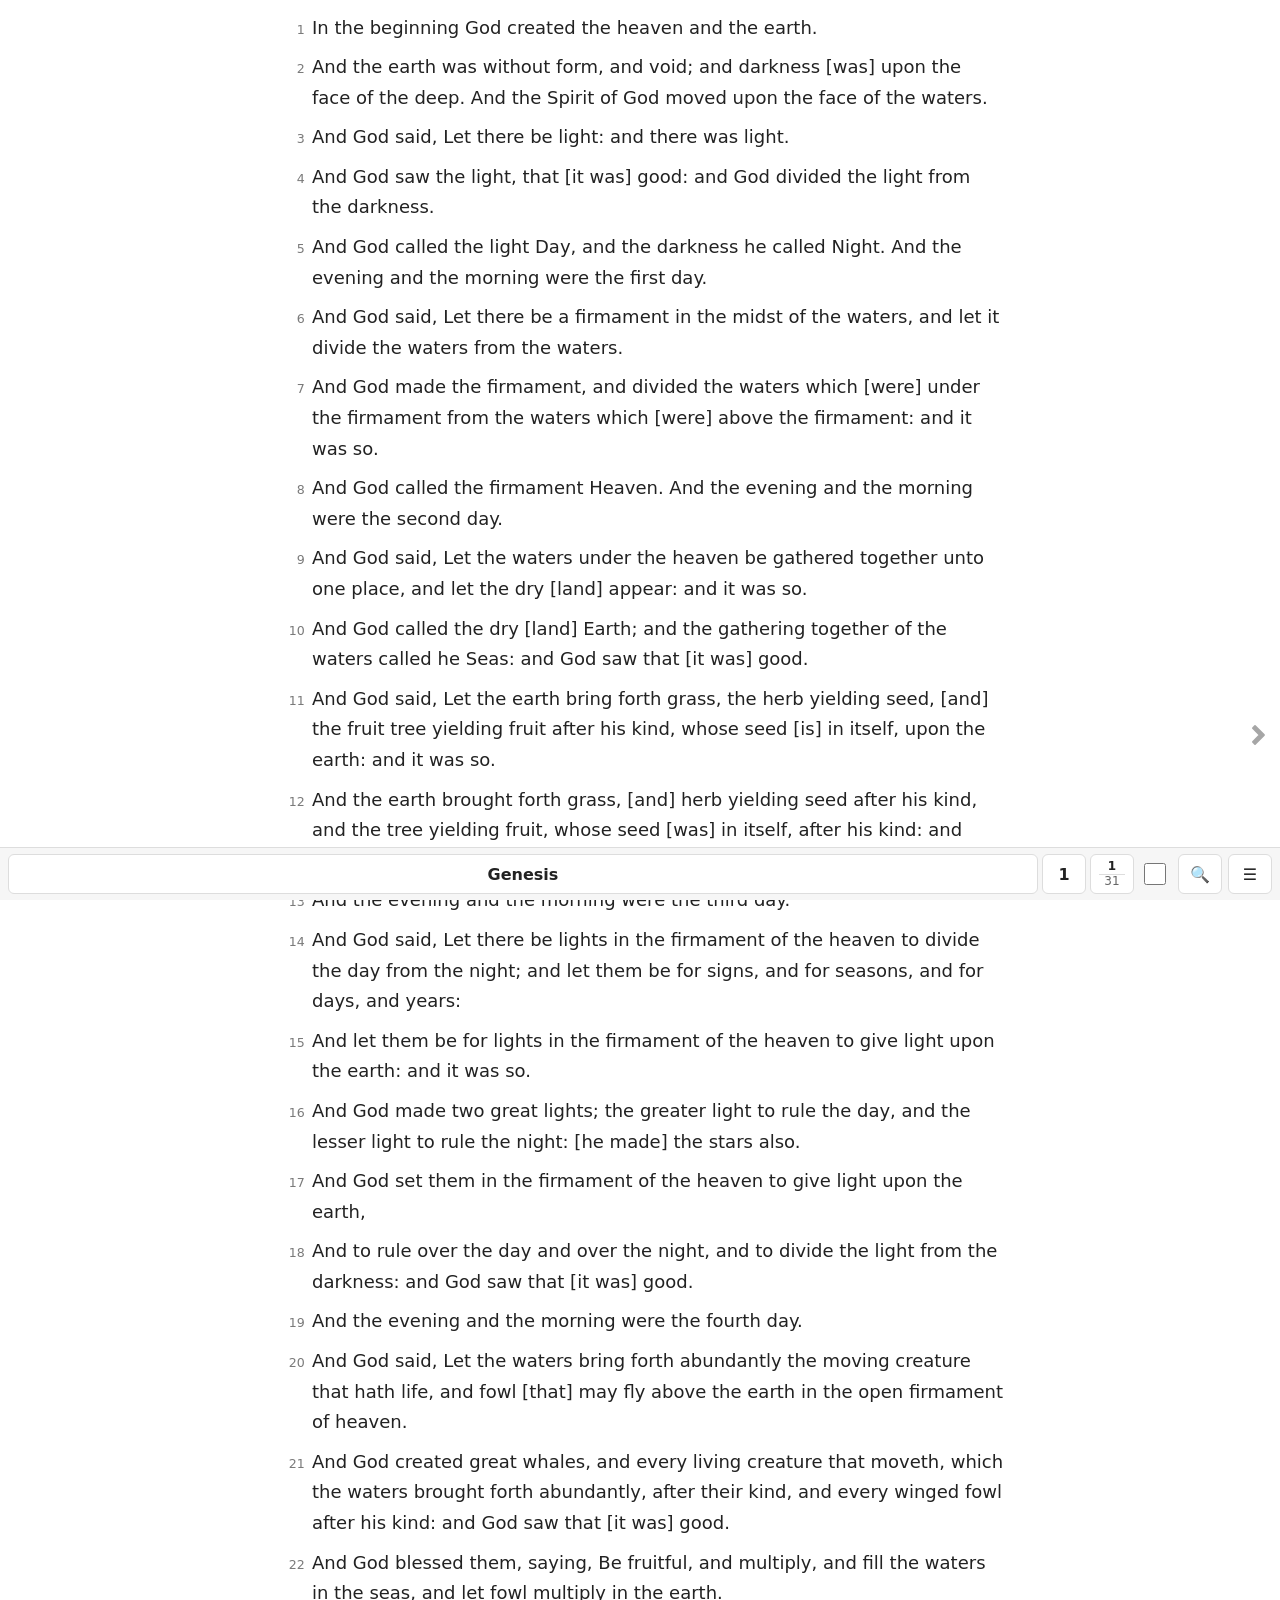
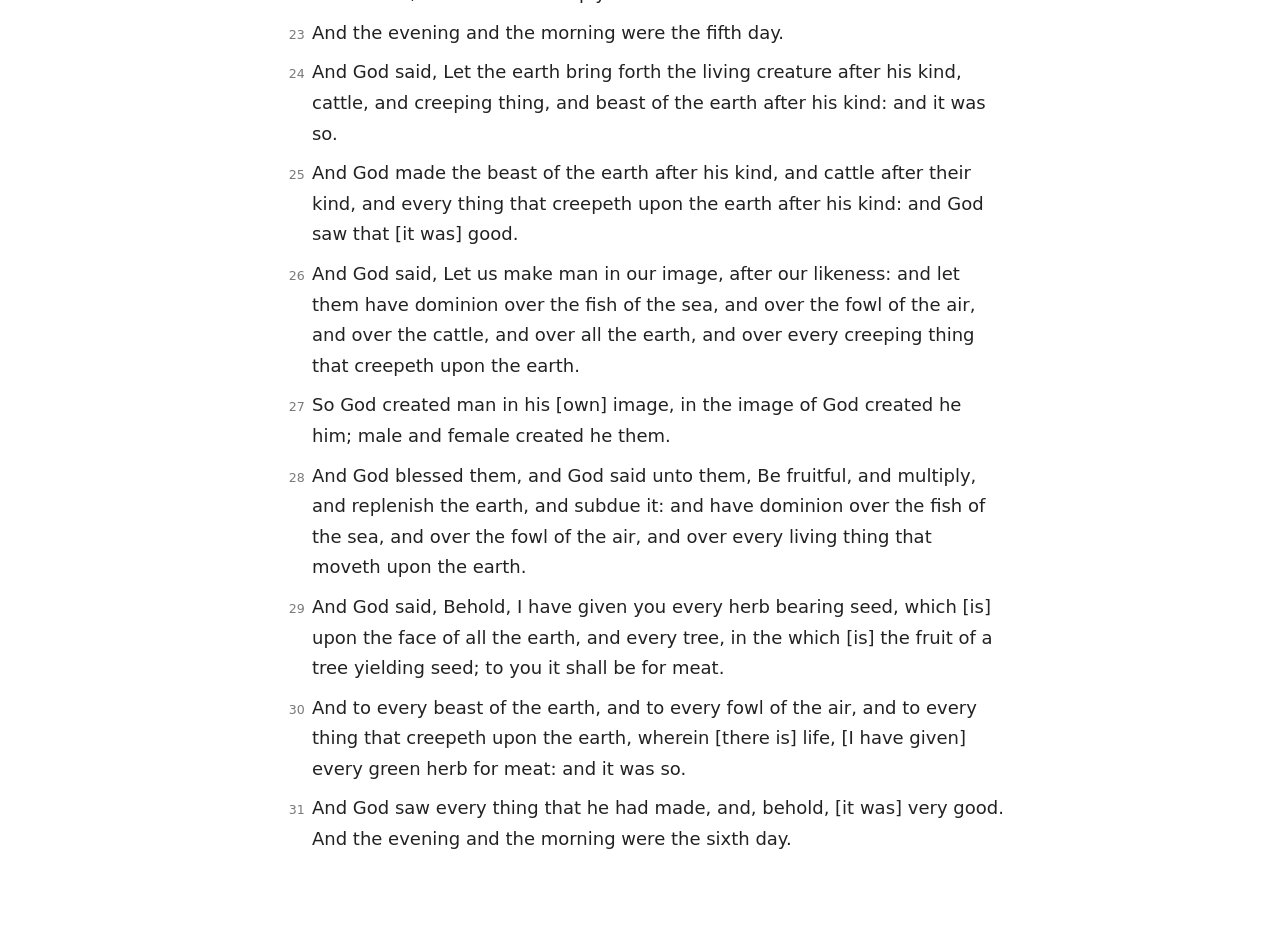
==== web/index.html @ 8bbfad10 "Deploy web app b1ea276 Co-Authored-By: Claude Opus 5.5 <noreply@anthropic.com>" ====
<!doctype html>
<html lang="ko">
<head>
  <meta charset="utf-8">
  <meta name="viewport" content="width=device-width, initial-scale=1">
  <title>Lifove Bible</title>
  <!-- 설치(홈 화면에 추가)용. 위쪽 막대 색(--bar)과 맞춘다 -->
  <meta name="theme-color" content="#f6f6f6" media="(prefers-color-scheme: light)">
  <meta name="theme-color" content="#1e1e1e" media="(prefers-color-scheme: dark)">
  <link rel="manifest" href="manifest.webmanifest">
  <link rel="icon" href="icons/icon.svg" type="image/svg+xml">
  <link rel="apple-touch-icon" href="icons/apple-touch-icon.png">
  <link rel="stylesheet" href="css/app.css">
</head>
<body>
  <!-- 읽기 화면. 문구는 js/strings.js에서 채운다.
       책·장 바는 앱처럼 아래가 기본이고 메뉴에서 위로 바꾼다(html에 bar-top). 위치는 CSS order로 정한다 -->
  <header class="bar">
    <!-- 앱 verselist.xml처럼 책·장·절 단추를 따로 둔다. 절 단추는 맨 위 절과 마지막 절 번호를 두 줄로(어디까지 읽었는지).
         글자 크기 가-/가+는 본문화면설정으로 옮겼다 -->
    <div class="nav">
      <button id="bookBtn" class="ref"></button>
      <button id="chapterBtn" class="chap"></button>
      <button id="verseBtn" class="verse"><span id="verseNow"></span><span id="verseLast"></span></button>
      <!-- 읽음 표시(앱 verselist.xml의 read_check). 고른 역본 모두 읽었으면 체크된 채로 보인다 -->
      <label class="read-check"><input type="checkbox" id="readCheck"></label>
    </div>
    <div class="tools">
      <button id="searchBtn" class="icon">🔍</button>
    </div>
    <!-- 앱의 메뉴처럼 오른쪽 위 끝. 폰 폭에서도 첫 줄 끝에 오게 CSS order로 자리를 정한다 -->
    <button id="menuBtn" class="icon" aria-haspopup="menu">☰</button>
  </header>

  <main>
    <p id="status" role="status"></p>
    <!-- 고른 역본이 없을 때(받은 것을 다 지웠을 때) 보인다 -->
    <p id="emptyBox" hidden><button id="emptyDownload" class="primary"></button></p>
    <ol id="verses"></ol>
  </main>

  <!-- 본문 위 이동 버튼. 앱 verselist.xml의 navigationbar_layout(장 ‹ ›, 화면 ˄ ˅, 최근목록 ↶ ↷)에 해당.
       아이콘은 앱 ic_nav_*.xml과 같은 경로(Material Icons, Apache License 2.0). 어느 쌍을 보일지, 어디에 둘지(data-pos)는 본문화면설정 -->
  <nav id="sideNav" class="side-nav">
    <button id="navPrevCh" data-group="chapter"><svg viewBox="0 0 24 24" aria-hidden="true"><path d="M15.41,7.41L14,6l-6,6 6,6 1.41,-1.41L10.83,12z" fill="currentColor" stroke="currentColor" stroke-width="1.2" stroke-linejoin="round"/></svg></button>
    <button id="navNextCh" data-group="chapter"><svg viewBox="0 0 24 24" aria-hidden="true"><path d="M10,6L8.59,7.41 13.17,12l-4.58,4.59L10,18l6,-6z" fill="currentColor" stroke="currentColor" stroke-width="1.2" stroke-linejoin="round"/></svg></button>
    <button id="navUp" data-group="screen"><svg viewBox="0 0 24 24" aria-hidden="true"><path d="M7.41,15.41L12,10.83l4.59,4.58L18,14l-6,-6 -6,6z" fill="currentColor" stroke="currentColor" stroke-width="1.2" stroke-linejoin="round"/></svg></button>
    <button id="navDown" data-group="screen"><svg viewBox="0 0 24 24" aria-hidden="true"><path d="M7.41,8.59L12,13.17l4.59,-4.58L18,10l-6,6 -6,-6 1.41,-1.41z" fill="currentColor" stroke="currentColor" stroke-width="1.2" stroke-linejoin="round"/></svg></button>
    <button id="navBack" data-group="history"><svg viewBox="0 0 24 24" aria-hidden="true"><path d="M12.5,8c-2.65,0 -5.05,0.99 -6.9,2.6L2,7v9h9l-3.62,-3.62c1.39,-1.16 3.16,-1.88 5.12,-1.88 3.54,0 6.55,2.31 7.6,5.5l2.37,-0.78C21.08,11.03 17.15,8 12.5,8z" fill="currentColor" transform="translate(12 12) scale(0.75) translate(-12 -12)"/></svg></button>
    <button id="navForward" data-group="history"><svg viewBox="0 0 24 24" aria-hidden="true"><path d="M18.4,10.6C16.55,8.99 14.15,8 11.5,8c-4.65,0 -8.58,3.03 -9.96,7.22L3.9,16c1.05,-3.19 4.05,-5.5 7.6,-5.5 1.95,0 3.73,0.72 5.12,1.88L13,16h9V7l-3.6,3.6z" fill="currentColor" transform="translate(12 12) scale(0.75) translate(-12 -12)"/></svg></button>
  </nav>
  <!-- 잠깐 보이는 알림(앱의 Toast). 예: 아래 버튼을 한 번 더 누르면 다음 장 -->
  <div id="toast" role="status" hidden></div>
  <!-- 고른 절 동작(앱의 절 꾹 누르기 메뉴: 선택한 절 복사·전송, 선택 해제). 절을 하나라도 고르면 책·장 바 옆에 보인다 -->
  <div id="selBar" hidden>
    <span id="selCount"></span>
    <button id="selCopy"></button>
    <button id="selShare"></button>
    <button id="selClear" class="icon">✕</button>
  </div>

  <!-- 책 → 장 고르기. 앱의 DialogBookSelectionTable, DialogChapterSelectionTable에 해당 -->
  <dialog id="picker">
    <div class="picker-head">
      <button id="pickerBack" class="link" hidden></button>
      <h2 id="pickerTitle"></h2>
      <button id="pickerClose" class="icon">✕</button>
    </div>
    <div id="pickerBody"></div>
  </dialog>

  <!-- 역본 고르기. 앱의 다른성경보기(Util SEL_ONE_VER, 하나 고르기)와 역본대조보기(SEL_VER, 여러 개면 대조 보기)를
       한 창으로 쓴다. 모드에 따라 라디오/체크 상자 -->
  <dialog id="verPicker">
    <div class="picker-head">
      <h2 id="verTitle"></h2>
      <button id="verClose" class="icon">✕</button>
    </div>
    <div id="verBody">
      <p id="verHint" class="hint"></p>
      <div id="verList"></div>
      <p id="verEmpty" class="hint" hidden></p>
      <!-- 받은 역본만 보이므로 더 받으러 가는 길을 둔다 -->
      <p class="more-link"><button id="verDownload" class="link"></button></p>
    </div>
    <div class="picker-foot">
      <label class="check"><input type="checkbox" id="oneColumn"> <span id="oneColumnLabel"></span></label>
      <span class="spacer"></span>
      <button id="verCancel"></button>
      <button id="verOk" class="primary"></button>
    </div>
  </dialog>

  <!-- 메뉴. 앱의 옵션 메뉴에 해당. 위쪽 ☰ 아래에 붙여 보인다 -->
  <dialog id="menu" class="menu">
    <!-- 순서는 앱 메뉴를 따른다(검색, 다른성경보기, 역본대조보기 … 설정의 성경다운로드) -->
    <button id="menuSearch"></button>
    <button id="menuOneVersion"></button>
    <button id="menuVersions"></button>
    <button id="menuStats"></button>
    <button id="menuDownload"></button>
    <button id="menuImport"></button>
    <button id="menuSettings"></button>
    <button id="menuHelp"></button>
  </dialog>

  <!-- 성경읽기통계. 앱의 ReadCheckTable(역본 고르기 + 전체 %, 전체·구약·신약과 66권의 읽은 장·막대)에 해당 -->
  <dialog id="statsBox">
    <div class="picker-head">
      <h2 id="statsTitle"></h2>
      <button id="statsClose" class="icon">✕</button>
    </div>
    <div class="stats-head">
      <select id="statsVer"></select>
      <output id="statsAll"></output>
    </div>
    <ul id="statsList" class="scroll stats"></ul>
    <div class="picker-foot">
      <!-- 창이 알림(#toast)을 가리므로 초기화 결과는 여기에 -->
      <p id="statsNote" class="foot-status" role="status" hidden></p>
      <button id="statsReset"></button>
      <span class="spacer"></span>
      <button id="statsDone"></button>
    </div>
  </dialog>

  <!-- 도움말. 앱의 메뉴 > 도움말에 해당. 내용은 help/<언어>.html을 불러와 넣는다(오프라인에서도 보이게 앱 파일로 캐시) -->
  <dialog id="helpBox">
    <div class="picker-head">
      <h2 id="helpTitle"></h2>
      <button id="helpClose" class="icon">✕</button>
    </div>
    <div id="helpBody" class="scroll help"></div>
  </dialog>

  <!-- 본문화면설정. 앱 설정의 "본문화면설정" 화면(화면 구성, 색)에 해당. 앱처럼 바꾸면 바로 적용(확인 단추 없음) -->
  <dialog id="settingsBox">
    <div class="picker-head">
      <h2 id="settingsTitle"></h2>
      <button id="settingsClose" class="icon">✕</button>
    </div>
    <div class="scroll settings">
      <h3 id="groupScreen"></h3>
      <label class="setting"><input type="checkbox" id="setBarBottom"> <span id="setBarBottomLabel"></span></label>
      <label class="setting"><input type="checkbox" id="setOneColumn">
        <span><span id="setOneColumnLabel"></span><small id="setOneColumnHint"></small></span></label>
      <label class="setting"><input type="checkbox" id="setVerName">
        <span><span id="setVerNameLabel"></span><small id="setVerNameHint"></small></span></label>
      <!-- 앱은 "글자"(글자 크기)와 "색"이 따로지만, 미리보기 하나로 크기와 색을 함께 보게 한 묶음으로 -->
      <h3 id="groupColors"></h3>
      <div class="setting color">
        <span id="fontSizeLabel"></span>
        <span class="stepper" role="group" id="fontGroup">
          <button id="smaller" class="icon">−</button>
          <output id="fontSizeNow"></output>
          <button id="larger" class="icon">+</button>
        </span>
      </div>
      <label class="setting color"><span id="fontColorLabel"></span><input type="color" id="fontColor"></label>
      <label class="setting color"><span id="bgColorLabel"></span><input type="color" id="bgColor"></label>
      <div id="colorPresets" class="presets"></div>
      <p id="colorSample" class="color-sample"></p>
      <button id="colorReset"></button>
      <h3 id="groupNav"></h3>
      <label class="setting stack"><span><span id="navBarLabel"></span><small id="navBarHint"></small></span>
        <select id="setNavBar"></select></label>
      <label class="setting stack"><span id="navPosLabel"></span><select id="setNavPos"></select></label>
      <label class="setting stack"><span id="navUnitLabel"></span><select id="setNavUnit"></select></label>
      <label class="setting"><input type="checkbox" id="setSwipe">
        <span><span id="setSwipeLabel"></span><small id="setSwipeHint"></small></span></label>
    </div>
  </dialog>

  <!-- 성경다운로드. 앱의 AddBibleData(받을 역본을 체크해서 한꺼번에 받기)에 해당.
       받은 역본은 "받음"과 지우기(앱은 설정의 데이터 관리에서 지운다) -->
  <dialog id="dlBox">
    <div class="picker-head">
      <h2 id="dlTitle"></h2>
      <button id="dlClose" class="icon">✕</button>
    </div>
    <div id="dlBody" class="scroll">
      <p id="dlHint" class="hint"></p>
      <p id="dlNote" class="hint error" hidden></p>
      <div id="dlList"></div>
    </div>
    <div class="picker-foot">
      <p id="dlStatus" class="foot-status" role="status"></p>
      <span class="spacer"></span>
      <button id="dlCancel"></button>
      <button id="dlGo" class="primary"></button>
    </div>
  </dialog>

  <!-- 성경 파일 넣기(가지고 있는 .lfa/.bdf). 폴더 고르기는 webkitdirectory(아이폰 사파리는 안 될 수 있다) -->
  <dialog id="importBox">
    <div class="picker-head">
      <h2 id="importTitle"></h2>
      <button id="importClose" class="icon">✕</button>
    </div>
    <div id="importBody" class="scroll">
      <p id="importHint" class="hint"></p>
      <div class="import">
        <button id="importFilesBtn"></button>
        <button id="importFolderBtn"></button>
        <input type="file" id="importFiles" accept=".lfa,.bdf" multiple hidden>
        <input type="file" id="importFolder" webkitdirectory multiple hidden>
      </div>
      <progress id="importProgress" hidden></progress>
      <p id="importNote" class="hint" role="status" hidden></p>
      <h3 id="localTitle"></h3>
      <ul id="localList" class="ver-list"></ul>
      <p id="localEmpty" class="hint" hidden></p>
    </div>
  </dialog>

  <!-- 검색. 앱의 SearchView에 해당(검색어 A·B, 범위). 창을 닫아도 지난 결과는 남는다 -->
  <dialog id="searchBox">
    <div class="picker-head">
      <h2 id="searchTitle"></h2>
      <button id="searchClose" class="icon">✕</button>
    </div>
    <form id="searchForm" class="search-form">
      <div class="search-row">
        <input type="search" id="qA" autofocus enterkeyhint="search">
        <input type="search" id="qB" enterkeyhint="search">
      </div>
      <div class="search-row">
        <select id="searchRange"></select>
        <select id="searchVer"></select>
        <button id="searchGo" type="submit" class="primary"></button>
      </div>
    </form>
    <div id="searchBody">
      <div class="search-status">
        <p id="searchStatus" role="status"></p>
        <button id="searchStop" hidden></button>
      </div>
      <ol id="searchResults"></ol>
      <button id="searchMore" hidden></button>
    </div>
  </dialog>

  <!-- 새 버전을 받아 두었을 때 아래에 보인다(js/pwa.js) -->
  <div id="updateBar" role="status" hidden>
    <span id="updateText"></span>
    <button id="updateBtn"></button>
  </div>

  <!-- 성경 파일을 끌어다 놓는 동안 보인다 -->
  <div id="dropOverlay" hidden><p id="dropText"></p></div>

  <script type="module" src="js/app.js"></script>
</body>
</html>
---- web/css/app.css ----
:root {
  /* 읽음 색(앱 DEFAULT_COLOR_FOR_CHECKED)과 읽는 중 색(DEFAULT_COLOR_FOR_READING). 라이트·다크 같게 */
  --read: #9e3737;
  --reading: #ba5757;
  --bg: #fff;
  --fg: #222;
  --muted: #666;
  --line: #ddd;
  --bar: #f6f6f6;
  --accent: #1a73e8;
  --accent-bg: #e8f0fe;
  --error: #b00020;
  --verse-size: 18px; /* app.js가 저장해 둔 글자 크기로 바꾼다 */
  /* 본문화면 글자색·배경색(본문화면설정). 고르지 않았으면 테마 색. app.js가 고른 색으로 바꾼다 */
  --page-fg: var(--fg);
  --page-bg: var(--bg);
  /* 절 번호, (없음) 같은 흐린 글자는 고른 글자색을 배경 쪽으로 흐리게 */
  --page-muted: color-mix(in srgb, var(--page-fg) 60%, var(--page-bg));
}
@media (prefers-color-scheme: dark) {
  :root {
    --bg: #121212;
    --fg: #e6e6e6;
    --muted: #9a9a9a;
    --line: #333;
    --bar: #1e1e1e;
    --accent: #8ab4f8;
    --accent-bg: #23324a;
    --error: #ff6b81;
  }
}

* { box-sizing: border-box; }
html { color-scheme: light dark; }
body {
  margin: 0;
  /* 책·장 바를 아래에 둘 때 내용이 짧아도 바가 화면 맨 아래에 붙게 */
  display: flex;
  flex-direction: column;
  min-height: 100dvh;
  background: var(--page-bg);
  color: var(--fg);
  font-family: system-ui, -apple-system, "Segoe UI", "Malgun Gothic", "Apple SD Gothic Neo", sans-serif;
  line-height: 1.7;
}
button, select { font: inherit; color: inherit; }
button {
  min-height: 40px;
  padding: 4px 10px;
  border: 1px solid var(--line);
  border-radius: 6px;
  background: var(--bg);
  cursor: pointer;
}
button:disabled { opacity: 0.4; cursor: default; }
select {
  min-height: 40px;
  padding: 4px 6px;
  border: 1px solid var(--line);
  border-radius: 6px;
  background: var(--bg);
}

/* ---- 위쪽 막대 ---- */
/* 책·장 바. 앱처럼 아래가 기본(text_pref_header_bottom). 아래일 때는 wrap-reverse로 첫 줄(◀ 책 장 ▶ ☰)이
   맨 아래(엄지 닿는 곳)에 오고, 검색·글자 크기 줄이 그 위에 온다. html.bar-top이면 위쪽, 첫 줄이 맨 위 */
.bar {
  position: sticky;
  bottom: 0;
  order: 2; /* main 뒤 */
  z-index: 1;
  display: flex;
  flex-wrap: wrap-reverse;
  gap: 6px;
  padding: 6px 8px;
  background: var(--bar);
  border-top: 1px solid var(--line);
}
.bar-top .bar {
  top: 0;
  bottom: auto;
  order: 0;
  flex-wrap: wrap;
  border-top: 0;
  border-bottom: 1px solid var(--line);
}
.nav { display: flex; gap: 4px; flex: 1 1 200px; min-width: 0; }
.tools { display: flex; gap: 4px; flex: none; justify-content: flex-end; }
/* ☰는 늘 바의 오른쪽 끝(앱의 메뉴 자리). 책·장·절·읽음 🔍 ☰가 폰 폭(360px)에서 한 줄에 들어간다.
   더 좁아서 두 줄이 되면 ☰는 책 장 절 줄 끝에 오고 검색이 다른 줄로 간다(그 줄은 오른쪽으로 붙인다).
   글자 크기 가-/가+는 본문화면설정으로 옮겼다.
   316px = 패딩 16 + 책 장 절 읽음 200 + 🔍 44 + ☰ 44 + 틈 12 (읽음 체크 상자를 넣어 290px에서 늘었다. 320px 폰은 한 줄) */
#menuBtn { flex: none; order: 3; }
@media (max-width: 315px) {
  .tools { flex: 1 1 100%; }
  .nav { order: 1; }
  #menuBtn { order: 2; }
  .tools { order: 3; }
}
.icon { min-width: 44px; padding: 4px 6px; }
.ref {
  flex: 1 1 auto;
  padding: 4px 6px; /* "데살로니가전서 5장"도 폰 폭에서 잘리지 않게 */
  min-width: 0;
  font-weight: 600;
  white-space: nowrap;
  overflow: hidden;
  text-overflow: ellipsis;
}
/* 장 단추: 숫자만(앱처럼). 세 자리(시 150)도 들어가게 */
.chap { flex: none; min-width: 44px; padding: 4px 6px; font-weight: 600; }
/* 절 단추: 맨 위 절 / 마지막 절을 두 줄로 작게(앱 verse_select, 12sp) */
.verse {
  flex: none;
  min-width: 44px;
  padding: 2px 6px;
  display: flex;
  flex-direction: column;
  align-items: center;
  justify-content: center;
  font-size: 0.75rem;
  line-height: 1.15;
  font-variant-numeric: tabular-nums;
}
#verseNow { font-weight: 600; }
#verseLast { color: var(--muted); border-top: 1px solid var(--line); min-width: 2.2em; text-align: center; }
#verseLast:empty { display: none; }
/* 읽음 체크 상자(앱 read_check). 라벨 전체를 눌러도 되게 칸을 키운다 */
.read-check { flex: none; display: flex; align-items: center; justify-content: center; min-width: 34px; cursor: pointer; }
.read-check input { width: 22px; height: 22px; margin: 0; accent-color: var(--accent); cursor: pointer; }
.read-check:has(input:disabled) { opacity: 0.4; cursor: default; }

/* ---- 본문 ---- */
/* 여러 단 대조 보기는 넓게. 한 칸이 너무 넓어지지 않게 역본 수(--nver, app.js) × 글자 34자쯤까지만 */
main.wide { max-width: calc(var(--nver, 2) * var(--verse-size) * 34 + 80px); }
/* 넓은 화면에서는 오른쪽 이동 버튼 자리를 비운다(폰은 칸이 좁아져서 앱처럼 겹치게 둔다) */
@media (min-width: 600px) {
  main.wide { padding-right: 48px; }
  .nav-left main.wide { padding-right: 16px; padding-left: 48px; } /* 이동 버튼을 왼쪽에 둘 때 */
}
main { flex: 1 0 auto; width: 100%; max-width: 760px; margin: 0 auto; padding: 8px 16px 24px; color: var(--page-fg); }
/* 아래쪽 동작 바(#selBar)가 마지막 절을 가리지 않게 */
html:not(.bar-top) main { padding-bottom: calc(24px + var(--sel-h, 0px)); }
#status { color: var(--muted); font-size: 0.9rem; margin: 8px 0; }
#status.error { color: var(--error); }
#emptyBox { margin: 8px 0; }
#status { word-break: keep-all; }

/* 한글은 낱말 가운데서 줄을 바꾸지 않게. 너무 긴 낱말만 아무 데서나 */
#verses { list-style: none; padding: 0; margin: 0; font-size: var(--verse-size); word-break: keep-all; overflow-wrap: anywhere; }
/* 절 번호 칸과 본문 칸을 나눈다(앱처럼). 본문이 여러 줄이어도 절 번호 밑으로 들어가지 않는다.
   번호 칸은 세 자리(시 119:176)가 들어가는 고정 폭이라 절마다 본문 시작 위치가 같다 */
#verses li {
  display: grid;
  grid-template-columns: 1.6em minmax(0, 1fr); /* minmax: 긴 낱말이 칸을 넓히지 않게 */
  column-gap: 0.4em;
  align-items: baseline;
  padding: 0.25em 0;
}
#verses .num { color: var(--page-muted); font-size: 0.7em; text-align: right; }
/* 절을 누르면 고른다(app.js 절 고르기). manipulation: 두 번 눌러 확대를 꺼서 누를 때 늦지 않게(두 손가락 확대는 된다) */
#verses li { cursor: pointer; -webkit-tap-highlight-color: transparent; }
#verses { touch-action: manipulation; }
#verses li.selected { background: color-mix(in srgb, var(--accent) 22%, transparent); border-radius: 4px; }
#verses .missing { color: var(--page-muted); }


/* ---- 책·장 고르기 ---- */
dialog {
  width: min(720px, calc(100vw - 16px));
  max-height: calc(100dvh - 32px);
  padding: 0;
  border: 1px solid var(--line);
  border-radius: 10px;
  background: var(--bg);
  color: var(--fg);
}
dialog[open] { display: flex; flex-direction: column; }
dialog::backdrop { background: rgb(0 0 0 / 0.45); }
.picker-head {
  display: flex;
  align-items: center;
  gap: 8px;
  padding: 6px 8px;
  border-bottom: 1px solid var(--line);
}
.picker-head h2 { flex: 1; margin: 0; font-size: 1.05rem; text-align: center; }
.picker-head .link { border: 0; background: none; color: var(--accent); }
#pickerBody { overflow-y: auto; padding: 8px 12px 16px; }
#pickerBody h3 { font-size: 0.9rem; color: var(--muted); margin: 8px 0 6px; }

.grid { display: grid; gap: 6px; }
.grid.books { grid-template-columns: repeat(auto-fill, minmax(88px, 1fr)); }
.grid.chapters { grid-template-columns: repeat(auto-fill, minmax(52px, 1fr)); }
/* 폰 폭에서 책 이름이 세 칸에 들어가게. "데살로니가전서"처럼 긴 이름은 두 줄로 */
.grid button { padding: 4px 2px; font-size: 0.9rem; line-height: 1.3; word-break: keep-all; overflow-wrap: anywhere; }
.grid button.current { border-color: var(--accent); background: var(--accent-bg); font-weight: 600; }
/* 읽은 장(고른 역본 모두). 지금 장이면 테두리로 함께 보인다 */
.grid button.read { background: var(--read); color: #fff; }
.grid button.read.current { border: 2px solid var(--accent); }

/* ---- 성경읽기통계 ---- */
.stats-head { display: flex; gap: 6px; padding: 8px 12px; border-bottom: 1px solid var(--line); }
.stats-head select { flex: 1; min-width: 0; }
#statsAll {
  flex: none; min-width: 52px; display: flex; align-items: center; justify-content: center;
  border: 1px solid var(--line); border-radius: 6px; font-weight: 600; font-size: 0.9rem;
}
ul.stats { list-style: none; margin: 0; padding: 0 0 8px; }
.stat {
  display: block; width: 100%; min-height: 0; padding: 10px 16px;
  border: 0; border-bottom: 1px solid var(--line); border-radius: 0; background: none; text-align: left;
}
.stat-top { display: flex; align-items: baseline; gap: 8px; }
.stat-name { flex: 1; min-width: 0; overflow: hidden; text-overflow: ellipsis; white-space: nowrap; }
.stat.summary .stat-name { font-weight: 600; }
.stat-value { flex: none; font-size: 0.8rem; color: var(--muted); font-variant-numeric: tabular-nums; }
.stat-bar { display: block; height: 6px; margin-top: 6px; border-radius: 5px; background: var(--line); overflow: hidden; }
.stat.summary .stat-bar { height: 10px; }
.stat-bar span { display: block; height: 100%; border-radius: 5px; background: var(--reading); }
.stat-bar span.done { background: var(--read); }

/* ---- 대조 보기 ----
   앱의 2단 보기(VerseList)는 역본을 둘씩 한 줄에 놓는다(1·2, 3·4 …). 1단(VerseListOneColumn)은 위아래로.
   절과 절 사이에 줄을 그어 어느 칸이 같은 절인지 보이게 한다 */
#verses.compare li { display: block; padding: 0.45em 0; border-bottom: 1px solid var(--line); }
#verses.compare .cell {
  display: grid;
  grid-template-columns: 1.6em minmax(0, 1fr); /* 단일 보기의 절 줄과 같은 번호 칸 */
  column-gap: 0.4em;
  align-items: baseline;
  min-width: 0;
}
#verses.compare .cells { display: grid; gap: 0.3em 0.9em; min-width: 0; }
/* 여러 단(1단으로 보기를 끈 상태): 화면 폭에 맞춰 자동. 한 칸은 글자 18자쯤(18em) 이상이라 넓으면 여러 역본이
   한 줄에 서고, 좁아지면 남는 역본이 다음 줄로 밀린다. 폰처럼 좁아도 앱의 2단처럼 최소 둘씩(50%).
   auto-fit이라 역본이 적으면 빈 칸 없이 늘어난다. em이라 글자를 키우면 한 줄에 서는 역본이 줄어든다 */
#verses.compare.two .cells { grid-template-columns: repeat(auto-fit, minmax(min(calc(50% - 0.45em), 18em), 1fr)); }
#verses.compare .vname { color: var(--accent); font-size: 0.65em; margin-right: 0.2em; }
/* 역본명은 앱처럼 기본은 숨김(앱 "여백 및 역본명 제거" 기본 켜짐). 본문화면설정의 "역본명 보이기"로 html.show-vname */
html:not(.show-vname) #verses.compare .vname { display: none; }
/* 2단은 칸이 좁지만 한글을 낱말 중간에서 끊으면(word-break: normal) 더 읽기 어려웠다. keep-all 그대로 둔다 */

/* ---- 역본 고르기 ---- */
#verBody, .scroll { overflow-y: auto; padding: 4px 12px 8px; }
#verBody h3, .scroll h3 { font-size: 0.9rem; color: var(--muted); margin: 12px 0 4px; }
.more-link { margin: 12px 0 4px; }
button.link { border: 0; background: none; color: var(--accent); padding: 4px 0; text-align: left; }
.hint { font-size: 0.85rem; color: var(--muted); margin: 6px 0; }
.hint.error { color: var(--error); }

/* ---- 도움말 ---- 글이 길어 본문처럼 줄 간격을 넉넉히. 기기별 설치 방법은 details로 접는다 */
.help { line-height: 1.55; font-size: 0.95rem; padding-bottom: 16px; }
.help h3 { color: var(--fg); font-size: 1rem; margin: 18px 0 6px; }
.help h3:first-child { margin-top: 8px; }
.help h4 { font-size: 0.9rem; margin: 12px 0 4px; }
.help p { margin: 6px 0; }
.help ul, .help ol { margin: 6px 0; padding-left: 1.4em; }
.help li { margin: 3px 0; }
.help a { color: var(--accent); }
.help details { border: 1px solid var(--line); border-radius: 8px; margin: 8px 0; padding: 0 12px; }
.help details[open] { padding-bottom: 8px; }
.help summary { cursor: pointer; font-weight: 600; padding: 10px 0; }
.help .note { border-left: 3px solid var(--accent); background: var(--accent-bg); padding: 8px 10px; border-radius: 4px; }
.help code { font-size: 0.9em; }
.ver-list { list-style: none; margin: 0; padding: 0; }
.ver-list li {
  display: flex;
  align-items: center;
  gap: 6px;
  border-bottom: 1px solid var(--line);
}
.ver-list label {
  flex: 1;
  min-width: 0;
  display: flex;
  align-items: center;
  gap: 8px;
  min-height: 44px;
  cursor: pointer;
  line-height: 1.3;
}
.ver-list input { width: 20px; height: 20px; flex: none; margin: 0; }
.ver-list .pad { width: 20px; flex: none; } /* 체크 상자가 없는 줄도 이름 위치를 맞춘다 */
.ver-list .order { min-width: 1.2em; color: var(--accent); font-weight: 600; text-align: center; }
.ver-list .name { overflow-wrap: anywhere; }
.badge {
  flex: none;
  font-size: 0.75rem;
  color: var(--muted);
  border: 1px solid var(--line);
  border-radius: 10px;
  padding: 0 6px;
}
.ver-list .del { min-width: 40px; min-height: 36px; border: 0; background: none; }
.picker-foot {
  display: flex;
  flex-wrap: wrap;
  align-items: center;
  gap: 8px;
  padding: 8px 12px;
  border-top: 1px solid var(--line);
}
.picker-foot .spacer { flex: 1; }
.foot-status { flex: 1 1 100%; margin: 0; font-size: 0.85rem; color: var(--muted); overflow-wrap: anywhere; }
.foot-status.error { color: var(--error); }
.foot-status[hidden] { display: none; }
/* 폰 폭에서 확인 버튼만 둘째 줄로 밀리지 않게 체크 상자는 한 줄을 다 쓴다 */
.picker-foot .check { flex: 1 1 100%; }
.picker-foot .check[hidden] { display: none; }
.check { display: flex; align-items: center; gap: 6px; font-size: 0.9rem; cursor: pointer; }
.check input { width: 18px; height: 18px; margin: 0; }
button.primary { background: var(--accent); color: var(--bg); border-color: var(--accent); }

/* ---- 성경 파일 수동 넣기 ---- */
.import { display: flex; flex-wrap: wrap; gap: 8px; margin-top: 8px; }
.import button { flex: 1 1 auto; min-height: 40px; }
#importNote { white-space: pre-line; color: var(--fg); }
#importNote.error { color: var(--error); }
/* 값을 주지 않은 progress는 브라우저가 계속 움직이는 바로 그린다. 단계별 진행률은 알 수 없어서 이렇게 둔다 */
#importProgress { display: block; width: 100%; height: 6px; margin-top: 12px; accent-color: var(--accent); }
#importProgress[hidden] { display: none; }
#dropOverlay {
  position: fixed;
  inset: 0;
  z-index: 10;
  display: flex;
  align-items: center;
  justify-content: center;
  padding: 16px;
  background: rgb(0 0 0 / 0.45);
  pointer-events: none; /* drop 이벤트는 밑의 문서가 받는다 */
}
#dropOverlay[hidden] { display: none; }
#dropOverlay p {
  margin: 0;
  padding: 24px;
  border: 3px dashed var(--accent);
  border-radius: 12px;
  background: var(--bg);
  color: var(--fg);
  text-align: center;
}
#importBox.dropping { outline: 3px dashed var(--accent); outline-offset: -3px; }

/* ---- 메뉴 ----
   ☰ 아래 오른쪽에 붙는 작은 목록(앱의 옵션 메뉴). 모달로 열어 바깥을 누르면 닫힌다 */
/* ☰ 옆에 붙인다. 바가 아래면 ☰ 위로, 위면 ☰ 아래로(☰는 어느 쪽이든 바 끝 줄에 있다) */
dialog.menu {
  position: fixed;
  inset: auto 8px 52px auto;
  margin: 0;
  width: max-content;
  min-width: 180px;
  max-width: calc(100vw - 16px);
  padding: 4px 0;
  box-shadow: 0 4px 16px rgb(0 0 0 / 0.25);
}
.bar-top dialog.menu { inset: 52px 8px auto auto; }
dialog.menu::backdrop { background: transparent; }
dialog.menu button {
  display: block;
  width: 100%;
  min-height: 44px;
  padding: 8px 16px;
  border: 0;
  border-radius: 0;
  background: none;
  text-align: left;
}
dialog.menu button:hover, dialog.menu button:focus-visible { background: var(--bar); }

/* ---- 이동 버튼(기본 오른쪽 아래, 앱은 오른쪽 가운데) ----
   앱처럼 본문 위에 떠 있고 본문 글자색을 흐리게(앱은 알파 100/255) 칠한다. 본문을 가리지 않게 단추 사이만 누를 수 있다 */
.side-nav {
  position: fixed;
  right: 2px;
  top: 50%;
  transform: translateY(-50%);
  z-index: 1;
  display: flex;
  flex-direction: column;
  gap: 2px;
  color: var(--page-fg);
  opacity: 0.4;
  pointer-events: none;
}
.side-nav[hidden] { display: none; }
/* 위치(본문화면설정). 아래쪽이면 책·장 바(아래일 때) 바로 위에 띄운다. 바는 폭에 따라 한 줄/두 줄이라
   높이를 app.js가 재서 --bar-h에 넣는다. 바가 위쪽이면 화면 맨 아래에서 조금 띄운다 */
.side-nav[data-pos^="left"] { right: auto; left: 2px; }
.side-nav[data-pos$="bottom"] {
  top: auto;
  bottom: calc(var(--bar-h, 0px) + var(--sel-h, 0px) + 8px); /* 절을 고르면 동작 바 위로 */
  transform: none;
}
.bar-top .side-nav[data-pos$="bottom"] { bottom: 8px; }
.side-nav button {
  pointer-events: auto;
  width: 40px;
  height: 40px;
  min-height: 0;
  padding: 2px;
  border: 0;
  border-radius: 8px;
  background: transparent;
}
.side-nav button:active { background: color-mix(in srgb, var(--page-fg) 25%, transparent); }
.side-nav button.off { display: none; } /* 설정에서 고르지 않은 쌍 */
.side-nav button.none { visibility: hidden; } /* 갈 곳이 없을 때(창세기 1장의 이전 장 등). 자리는 지킨다 */
.side-nav svg { display: block; width: 36px; height: 36px; }

#toast {
  position: fixed;
  left: 50%;
  bottom: max(120px, calc(var(--bar-h, 0px) + var(--sel-h, 0px) + 16px));
  transform: translateX(-50%);
  z-index: 6;
  max-width: calc(100% - 32px);
  padding: 8px 14px;
  border-radius: 18px;
  background: rgb(40 40 40 / 0.92);
  color: #fff;
  font-size: 0.9rem;
  text-align: center;
  word-break: keep-all;
}
#toast[hidden] { display: none; }

/* ---- 고른 절 동작 바 ----
   책·장 바 바로 옆(바가 아래면 바 위, 위면 바 아래)에 붙는 띠. 바와 같은 색 */
#selBar {
  position: fixed;
  left: 0;
  right: 0;
  bottom: var(--bar-h, 0px);
  z-index: 2;
  display: flex;
  align-items: center;
  gap: 6px;
  padding: 6px 8px;
  background: var(--bar);
  border-top: 1px solid var(--line);
}
.bar-top #selBar { top: var(--bar-h, 0px); bottom: auto; border-top: 0; border-bottom: 1px solid var(--line); }
#selBar[hidden] { display: none; }
#selBar button[hidden] { display: none; }
#selCount { flex: 1; min-width: 0; font-size: 0.9rem; font-weight: 600; white-space: nowrap; overflow: hidden; text-overflow: ellipsis; }
#selBar button { flex: none; }

/* ---- 본문화면설정 ---- */
.settings { padding-bottom: 16px; }
.setting {
  display: flex;
  align-items: center;
  gap: 10px;
  min-height: 48px;
  padding: 4px 0;
  border-bottom: 1px solid var(--line);
  cursor: pointer;
  line-height: 1.35;
}
.setting input[type="checkbox"] { width: 20px; height: 20px; flex: none; margin: 0; }
.setting small { display: block; font-size: 0.8rem; color: var(--muted); }
.setting.color { justify-content: space-between; }
.setting input[type="color"] {
  width: 56px;
  height: 36px;
  flex: none;
  padding: 2px;
  border: 1px solid var(--line);
  border-radius: 6px;
  background: var(--bg);
  cursor: pointer;
}
.presets { display: flex; flex-wrap: wrap; gap: 8px; margin: 12px 0 8px; }
.presets button { flex: 1 1 0; min-width: 0; padding: 4px 2px; font-size: 0.9rem; } /* 폰 폭에서도 넷이 한 줄 */
.presets button.current { outline: 2px solid var(--accent); outline-offset: 1px; }
.color-sample {
  margin: 8px 0 12px;
  padding: 10px 12px;
  border: 1px solid var(--line);
  border-radius: 6px;
  background: var(--page-bg);
  color: var(--page-fg);
  font-size: var(--verse-size);
  word-break: keep-all; /* 본문과 같게 낱말 가운데서 줄을 바꾸지 않는다 */
}
#colorReset { width: 100%; }
/* 글자 크기 − 18 + */
.stepper { display: flex; align-items: center; gap: 6px; }
.stepper output { min-width: 2em; text-align: center; font-variant-numeric: tabular-nums; }
/* 고르기 상자는 문구가 길어("화면 + 장 + 최근목록 이동 버튼") 이름 밑에 한 줄을 다 쓴다 */
.setting.stack { flex-direction: column; align-items: stretch; gap: 6px; padding: 8px 0; }
.setting.stack select { width: 100%; }

/* ---- 검색 ---- */
.search-form { padding: 8px 12px 4px; display: grid; gap: 6px; }
.search-row { display: flex; flex-wrap: wrap; gap: 6px; }
.search-row input {
  flex: 1 1 140px;
  min-width: 0;
  min-height: 40px;
  padding: 4px 8px;
  font: inherit;
  color: inherit;
  background: var(--bg);
  border: 1px solid var(--line);
  border-radius: 6px;
}
/* 범위 상자는 이름이 길다("바울서신전체(로마서-빌레몬서)"). 폰 폭에서 줄어들게 */
.search-row select { flex: 1 1 140px; min-width: 0; }
.search-row select[hidden] { display: none; }
.search-row button { flex: 0 0 auto; }
#searchBody { overflow-y: auto; padding: 0 12px 12px; }
.search-status { display: flex; align-items: center; gap: 8px; }
#searchStatus { flex: 1; margin: 6px 0; font-size: 0.9rem; color: var(--muted); }
#searchStatus.error { color: var(--error); }
#searchResults { list-style: none; margin: 0; padding: 0; word-break: keep-all; overflow-wrap: anywhere; }
#searchResults li { border-bottom: 1px solid var(--line); }
#searchResults button {
  display: block;
  width: 100%;
  padding: 8px 4px;
  border: 0;
  border-radius: 0;
  background: none;
  text-align: left;
  line-height: 1.6;
}
#searchResults button:hover { background: var(--bar); }
#searchResults .sref { color: var(--accent); font-weight: 600; font-size: 0.9em; white-space: nowrap; }
mark { background: #ffe066; color: #222; border-radius: 2px; }
@media (prefers-color-scheme: dark) {
  mark { background: #8a6d00; color: #fff; }
}
#searchMore { display: block; width: 100%; margin-top: 8px; }
#searchMore[hidden] { display: none; }

/* 검색 결과에서 온 절을 잠깐 칠한다 */
#verses li.flash { animation: flash 2s ease-out; }
@keyframes flash {
  from { background: var(--accent-bg); }
  to { background: transparent; }
}

/* 이전/다음 장으로 넘기면 새 장이 그쪽에서 짧게 들어온다(앱 slide_left_in/slide_right_in).
   앱처럼 화면 폭 전체가 아니라 조금만 움직인다. 글이 길어 화면 전체를 옮기면 눈이 따라가기 힘들다.
   들어오는 동안 옆으로 삐져나와 가로 스크롤이 생기지 않게 main에서 자른다(clip은 스크롤 칸을 만들지 않는다) */
main { overflow-x: clip; }
#verses.slide-next { animation: slide-next 0.2s ease-out; }
#verses.slide-prev { animation: slide-prev 0.2s ease-out; }
@keyframes slide-next { from { transform: translateX(48px); opacity: 0.3; } }
@keyframes slide-prev { from { transform: translateX(-48px); opacity: 0.3; } }
@media (prefers-reduced-motion: reduce) {
  #verses.slide-next, #verses.slide-prev { animation: none; }
}

/* ---- 새 버전 알림 (js/pwa.js) ---- */
/* 바와 겹치지 않게 바 반대쪽에 띄운다 */
#updateBar {
  position: fixed;
  left: 50%;
  top: 16px;
  transform: translateX(-50%);
  z-index: 5;
  display: flex;
  align-items: center;
  gap: 12px;
  width: max-content;
  max-width: calc(100% - 32px);
  padding: 8px 8px 8px 16px;
  border: 1px solid var(--line);
  border-radius: 8px;
  background: var(--bar);
  box-shadow: 0 2px 8px rgb(0 0 0 / 0.2);
}
#updateBar[hidden] { display: none; }
.bar-top #updateBar { top: auto; bottom: 16px; }
#updateBtn { background: var(--accent); color: var(--bg); border-color: var(--accent); }
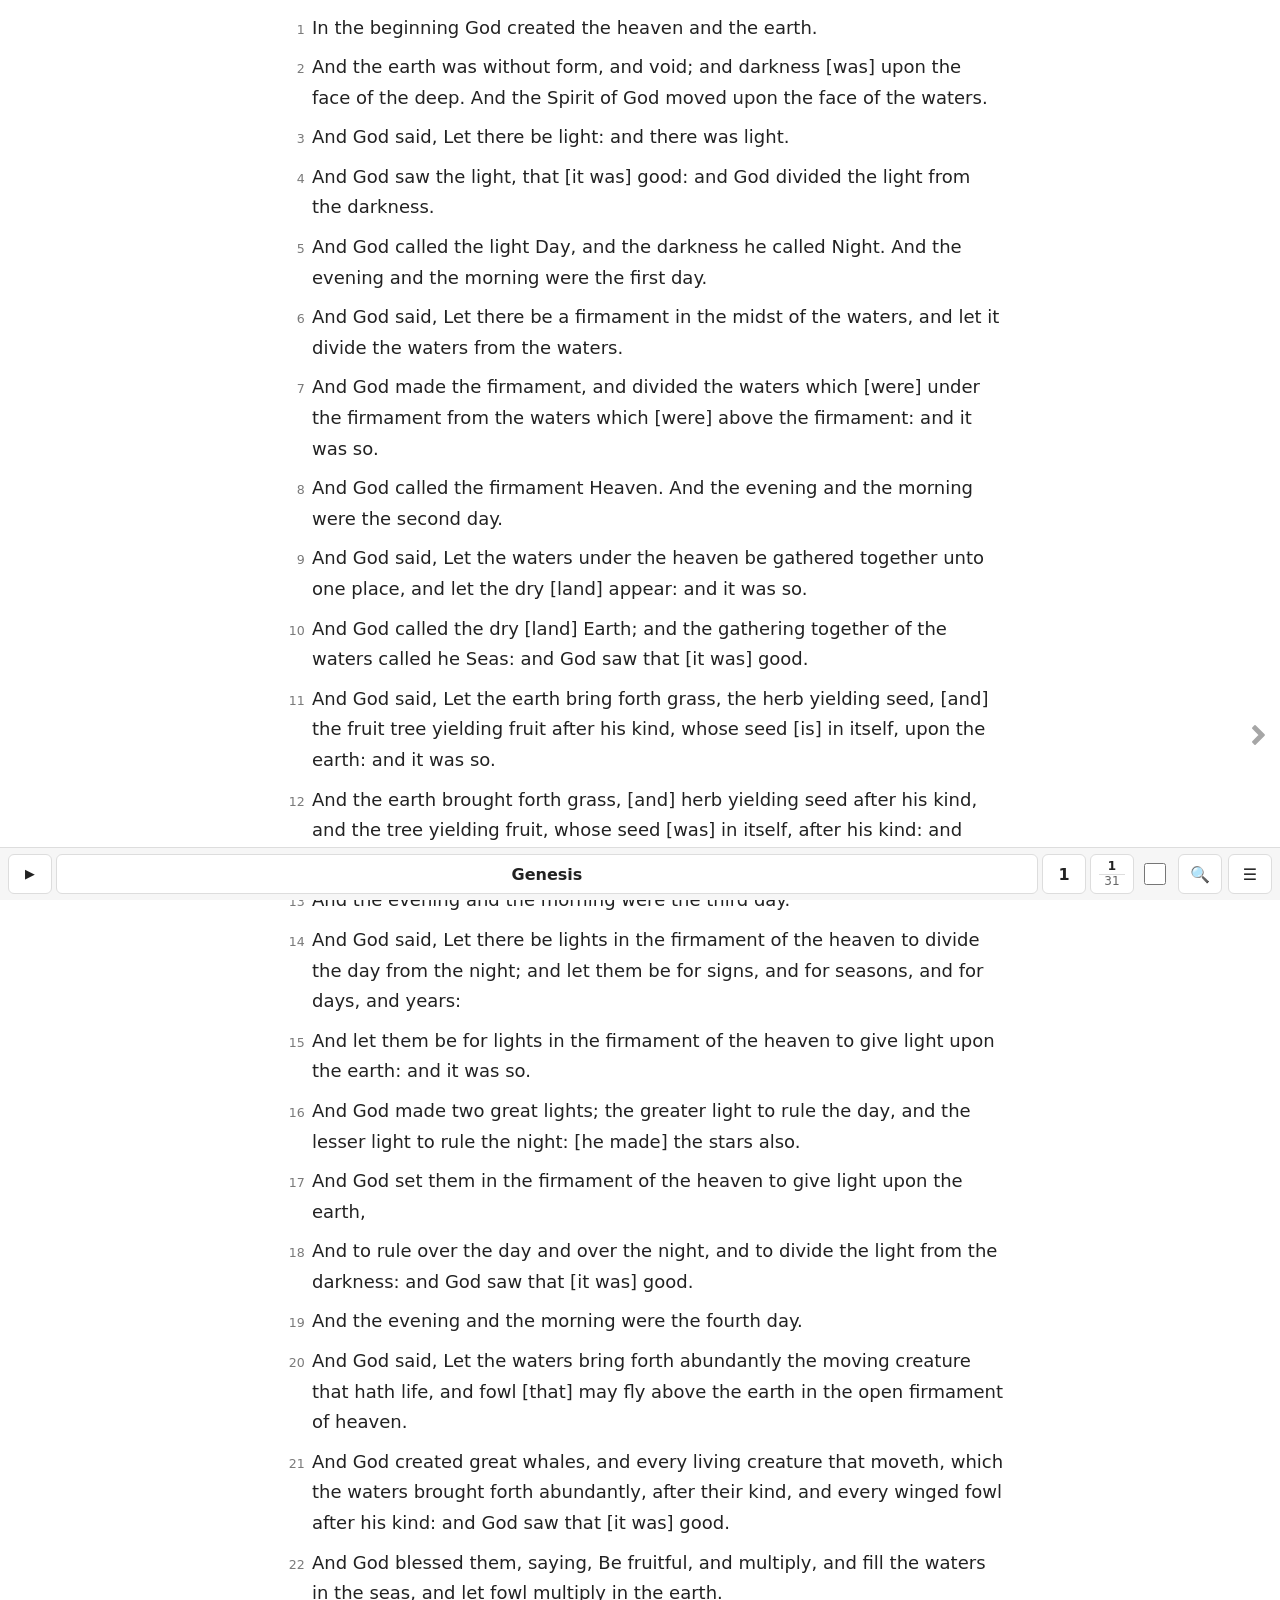
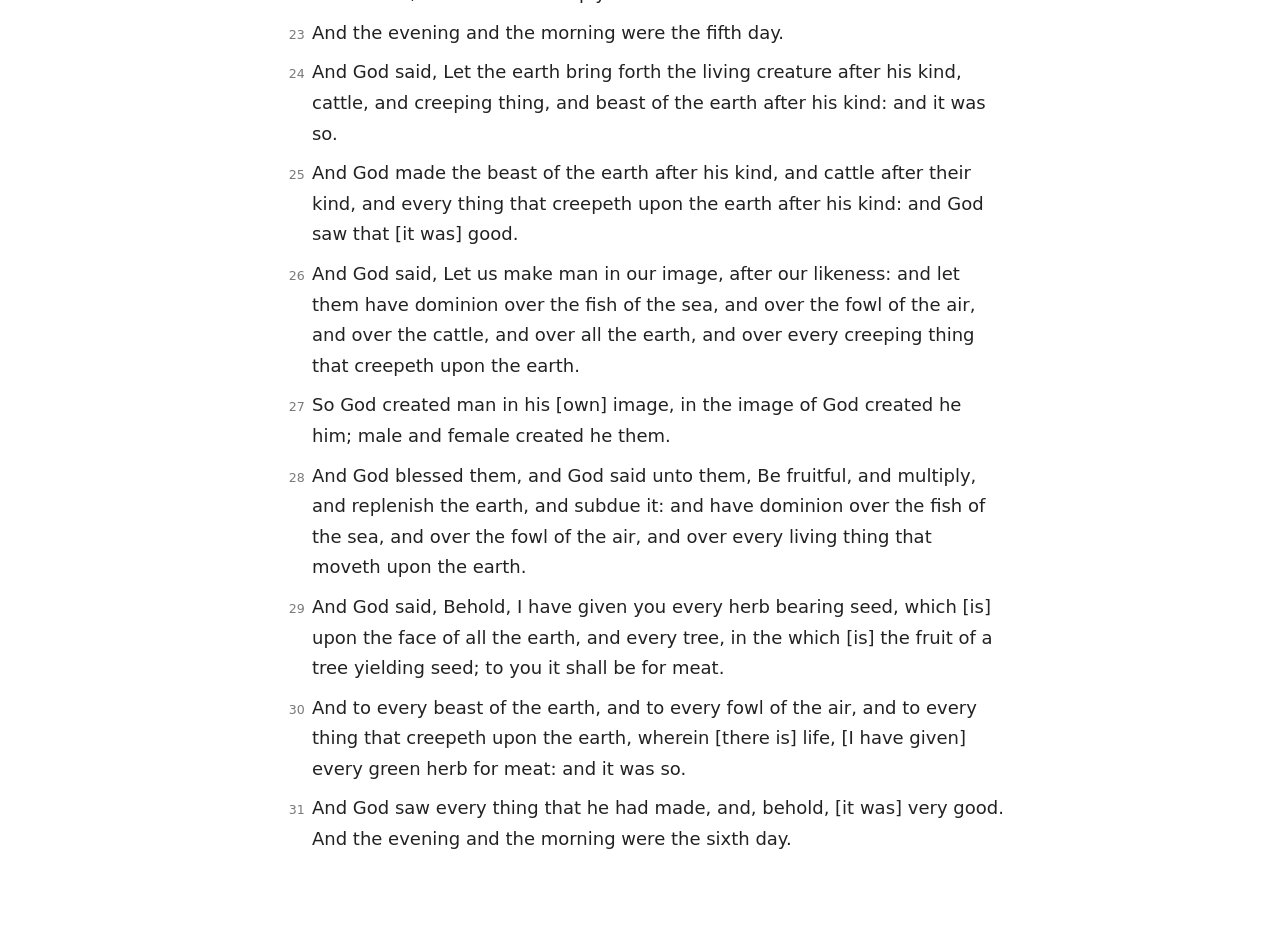
==== commit 89298d17: "Deploy web app 9519c7b Co-Authored-By: Claude Opus 5.5 <noreply@anthropic.com>" ====
--- a/web/index.html
+++ b/web/index.html
@@ -2,7 +2,7 @@
 <html lang="ko">
 <head>
   <meta charset="utf-8">
-  <meta name="viewport" content="width=device-width, initial-scale=1">
+  <meta name="viewport" content="width=device-width, initial-scale=1, interactive-widget=resizes-content">
   <title>Lifove Bible</title>
   <!-- 설치(홈 화면에 추가)용. 위쪽 막대 색(--bar)과 맞춘다 -->
   <meta name="theme-color" content="#f6f6f6" media="(prefers-color-scheme: light)">
@@ -19,6 +19,9 @@
     <!-- 앱 verselist.xml처럼 책·장·절 단추를 따로 둔다. 절 단추는 맨 위 절과 마지막 절 번호를 두 줄로(어디까지 읽었는지).
          글자 크기 가-/가+는 본문화면설정으로 옮겼다 -->
     <div class="nav">
+      <!-- 음성 읽기(앱 book_audio, 책 단추 앞). 읽는 동안에는 속도(1.0x)가 보이고 누르면 속도가 바뀐다(앱과 같다).
+           FE0E: 이모지 그림이 아니라 글자로 -->
+      <button id="ttsBtn" class="tts-btn" hidden>▶&#xFE0E;</button>
       <button id="bookBtn" class="ref"></button>
       <button id="chapterBtn" class="chap"></button>
       <button id="verseBtn" class="verse"><span id="verseNow"></span><span id="verseLast"></span></button>
@@ -30,6 +33,14 @@
     </div>
     <!-- 앱의 메뉴처럼 오른쪽 위 끝. 폰 폭에서도 첫 줄 끝에 오게 CSS order로 자리를 정한다 -->
     <button id="menuBtn" class="icon" aria-haspopup="menu">☰</button>
+    <!-- 음성 읽기 줄(앱 AudioControlBar: 이전 장, 멈춤, 다음 장, 정지). 읽는 동안만 바의 한 줄로 보인다.
+         바 안에 두어 바 높이(--bar-h)에 저절로 들어가므로 떠 있는 것들의 위치를 따로 고치지 않아도 된다 -->
+    <div id="ttsBar" class="tts-bar" hidden>
+      <button id="ttsPrev" class="icon"><svg viewBox="0 0 24 24" aria-hidden="true"><path d="M15.41,7.41L14,6l-6,6 6,6 1.41,-1.41L10.83,12z" fill="currentColor"/></svg></button>
+      <button id="ttsPause" class="icon"></button>
+      <button id="ttsNext" class="icon"><svg viewBox="0 0 24 24" aria-hidden="true"><path d="M10,6L8.59,7.41 13.17,12l-4.58,4.59L10,18l6,-6z" fill="currentColor"/></svg></button>
+      <button id="ttsStop" class="icon">■&#xFE0E;</button>
+    </div>
   </header>
 
   <main>
@@ -54,10 +65,42 @@
   <!-- 고른 절 동작(앱의 절 꾹 누르기 메뉴: 선택한 절 복사·전송, 선택 해제). 절을 하나라도 고르면 책·장 바 옆에 보인다 -->
   <div id="selBar" hidden>
     <span id="selCount"></span>
+    <button id="selHl"></button>
+    <button id="selHlOff"></button>
+    <button id="selMemo"></button>
     <button id="selCopy"></button>
     <button id="selShare"></button>
     <button id="selClear" class="icon">✕</button>
   </div>
+
+  <!-- 메모 입력판. 앱의 MemoPanel(본문 아래에 붙어 그 절을 보며 쓴다. 저장·닫기·삭제)에 해당.
+       창(dialog)으로 하지 않은 까닭: 본문을 가리지 않고 앞뒤 절을 스크롤해 볼 수 있게(앱이 대화상자를 버린 까닭과 같다) -->
+  <section id="memoPanel" hidden>
+    <div class="memo-head">
+      <!-- 메모책이 둘 이상이면 "참조 · 메모책 ▾"로 보이고 눌러서 바꾼다(앱 MemoPanel.bind). 하나뿐이면 꺼 두어 글자처럼 -->
+      <button id="memoTitle" type="button" class="book-pick" disabled></button>
+      <!-- 입력 방식 아이콘: 저장하면 다음 절로, 엔터를 누르면 저장. 굵으면 켜짐, 눌러서 바로 바꾼다(앱 PANEL_OPTIONS).
+           건너뛰기·장 끝에서 다음 장은 세부 설정이라 메모책 고치기 창에서만(앱과 같다) -->
+      <button id="memoOpt0" type="button" class="memo-opt icon" aria-pressed="false"></button>
+      <button id="memoOpt3" type="button" class="memo-opt icon" aria-pressed="false"></button>
+    </div>
+    <textarea id="memoText" rows="3"></textarea>
+    <div class="memo-btns">
+      <button id="memoDel"></button>
+      <span class="spacer"></span>
+      <button id="memoClose"></button>
+      <button id="memoSave" class="primary"></button>
+    </div>
+  </section>
+  <!-- 바뀐 메모를 저장할지 묻기(앱 MemoPanel.closeOrAsk: 저장 / 저장 안 함 / 취소) -->
+  <dialog id="memoAsk" class="ask">
+    <p id="memoAskText"></p>
+    <div class="ask-btns">
+      <button id="memoAskCancel"></button>
+      <button id="memoAskDiscard"></button>
+      <button id="memoAskSave" class="primary"></button>
+    </div>
+  </dialog>
 
   <!-- 책 → 장 고르기. 앱의 DialogBookSelectionTable, DialogChapterSelectionTable에 해당 -->
   <dialog id="picker">
@@ -94,14 +137,122 @@
   <!-- 메뉴. 앱의 옵션 메뉴에 해당. 위쪽 ☰ 아래에 붙여 보인다 -->
   <dialog id="menu" class="menu">
     <!-- 순서는 앱 메뉴를 따른다(검색, 다른성경보기, 역본대조보기 … 설정의 성경다운로드) -->
+    <button id="menuAddBookmark"></button>
+    <!-- 장 전체 복사·전송: 앱은 절을 꾹 눌러 나오는 메뉴에 있다. 웹 동작 바는 폰 폭에서 꽉 차서 여기에(사용자와 정함) -->
+    <button id="menuCopyChapter"></button>
+    <button id="menuSendChapter"></button>
+    <!-- 본문 오류 신고: 앱은 절 메뉴. 고른 절이 있으면 그 절, 없으면 장 이름으로 메일을 연다 -->
+    <button id="menuReportError"></button>
     <button id="menuSearch"></button>
     <button id="menuOneVersion"></button>
     <button id="menuVersions"></button>
+    <button id="menuBookmarks"></button>
+    <button id="menuHighlights"></button>
+    <button id="menuMemoList"></button>
+    <button id="menuMemoToggle" hidden></button>
     <button id="menuStats"></button>
     <button id="menuDownload"></button>
     <button id="menuImport"></button>
+    <button id="menuBackup"></button>
     <button id="menuSettings"></button>
     <button id="menuHelp"></button>
+  </dialog>
+
+  <!-- 책갈피. 앱의 HistoryList(책갈피: 최근 추가순, 누르면 그 절로, 꾹 눌러 삭제)에 해당 -->
+  <dialog id="bmBox">
+    <div class="picker-head">
+      <h2><span id="bmTitle"></span> <span id="bmCount" class="count"></span></h2>
+      <button id="bmClose" class="icon">✕</button>
+    </div>
+    <p id="bmEmpty" class="empty" hidden></p>
+    <ul id="bmList" class="scroll hl-list bm-list"></ul>
+    <div class="picker-foot">
+      <p id="bmNote" class="foot-status" role="status" hidden></p>
+    </div>
+  </dialog>
+
+  <!-- 나의형광펜목록. 앱의 UnderlineList(정렬 바꾸기, 누르면 그 절로, 형광펜 보내기, 전체삭제)에 해당 -->
+  <dialog id="hlBox">
+    <div class="picker-head">
+      <h2><span id="hlTitle"></span> <span id="hlCount" class="count"></span></h2>
+      <button id="hlClose" class="icon">✕</button>
+    </div>
+    <div class="stats-head">
+      <select id="hlOrder"></select>
+    </div>
+    <p id="hlEmpty" class="empty" hidden></p>
+    <ul id="hlList" class="scroll hl-list"></ul>
+    <div class="picker-foot">
+      <!-- 창이 알림(#toast)을 가리므로 결과는 여기에 -->
+      <p id="hlNote" class="foot-status" role="status" hidden></p>
+      <button id="hlDeleteAll"></button>
+      <span class="spacer"></span>
+      <button id="hlSend"></button>
+    </div>
+  </dialog>
+
+  <!-- 나의메모목록. 앱의 MemoList(검색, 정렬 바꾸기, 누르면 그 절로, 메모보내기, 전체삭제)에 해당 -->
+  <dialog id="mlBox">
+    <div class="picker-head">
+      <!-- 메모책이 둘 이상이면 제목 자리에 지금 메모책 이름(▾), 눌러서 바꾼다(앱 MemoList.updateHeader) -->
+      <h2><button id="mlTitle" type="button" class="book-pick" disabled></button> <span id="mlCount" class="count"></span></h2>
+      <button id="mlClose" class="icon">✕</button>
+    </div>
+    <div class="stats-head">
+      <!-- type=search는 브라우저가 Esc로 지우는 등 제멋대로라 text로 두고 지우기 단추를 직접 둔다 -->
+      <span class="ml-search">
+        <input id="mlSearch" type="text" enterkeyhint="search" autocomplete="off">
+        <button id="mlSearchClear" class="icon" hidden>✕</button>
+      </span>
+      <select id="mlOrder"></select>
+    </div>
+    <p id="mlEmpty" class="empty" hidden></p>
+    <ul id="mlList" class="scroll hl-list ml-list"></ul>
+    <div class="picker-foot">
+      <p id="mlNote" class="foot-status" role="status" hidden></p>
+      <button id="mlDeleteAll"></button>
+      <span class="spacer"></span>
+      <button id="mlSend"></button>
+    </div>
+  </dialog>
+
+  <!-- 메모책 고르기. 앱 MemoBookList.pick(하나 고르기 + [메모책 관리]) -->
+  <dialog id="mbPick" class="ask">
+    <h2 id="mbPickTitle" class="ask-title"></h2>
+    <div id="mbPickList" class="mb-pick"></div>
+    <div class="ask-btns">
+      <button id="mbPickManage"></button>
+      <span class="spacer"></span>
+      <button id="mbPickCancel"></button>
+    </div>
+  </dialog>
+
+  <!-- 메모책 관리. 앱 MemoBookList(설정 > 메모 설정 > 메모책): 누르면 고치기, 맨 아래 "+ 메모책 추가".
+       앱은 꾹 눌러 위로·아래로·삭제인데, 웹은 줄마다 단추로(형광펜 목록의 🗑처럼) -->
+  <dialog id="mbBox">
+    <div class="picker-head">
+      <h2 id="mbTitle"></h2>
+      <button id="mbClose" class="icon">✕</button>
+    </div>
+    <ul id="mbList" class="scroll hl-list mb-list"></ul>
+    <div class="picker-foot">
+      <p id="mbNote" class="foot-status" role="status" hidden></p>
+    </div>
+  </dialog>
+
+  <!-- 메모책 추가·고치기. 앱 MemoBookList.showEditDialog(이름과 입력 방식 4가지) -->
+  <dialog id="mbEdit" class="ask">
+    <form id="mbEditForm" method="dialog">
+      <h2 id="mbEditTitle" class="ask-title"></h2>
+      <input id="mbName" type="text" autocomplete="off" enterkeyhint="done" maxlength="100">
+      <div id="mbOpts" class="mb-opts"></div>
+      <div class="ask-btns">
+        <button id="mbEditDel" type="button"></button>
+        <span class="spacer"></span>
+        <button id="mbEditCancel" type="button"></button>
+        <button id="mbEditSave" type="submit" class="primary"></button>
+      </div>
+    </form>
   </dialog>
 
   <!-- 성경읽기통계. 앱의 ReadCheckTable(역본 고르기 + 전체 %, 전체·구약·신약과 66권의 읽은 장·막대)에 해당 -->
@@ -161,6 +312,15 @@
       <div id="colorPresets" class="presets"></div>
       <p id="colorSample" class="color-sample"></p>
       <button id="colorReset"></button>
+      <!-- 형광펜 모양·색. 앱 설정 > 형광펜 설정(HighlightStyle 네 가지를 여러 개, 형광펜 색, 밑줄·글자 색) -->
+      <h3 id="groupHighlight"></h3>
+      <p class="setting-hint"><span id="hlStyleLabel"></span><small id="hlStyleHint"></small></p>
+      <div id="hlStyles"></div>
+      <small id="hlNeedOne" class="hl-need" hidden></small>
+      <label class="setting color"><span id="hlColorLabel"></span><input type="color" id="hlColor"></label>
+      <label class="setting color"><span id="hlTextColorLabel"></span><input type="color" id="hlTextColor"></label>
+      <p class="color-sample"><span id="hlSample" class="hl-sample"></span></p>
+      <button id="hlReset"></button>
       <h3 id="groupNav"></h3>
       <label class="setting stack"><span><span id="navBarLabel"></span><small id="navBarHint"></small></span>
         <select id="setNavBar"></select></label>
@@ -168,6 +328,16 @@
       <label class="setting stack"><span id="navUnitLabel"></span><select id="setNavUnit"></select></label>
       <label class="setting"><input type="checkbox" id="setSwipe">
         <span><span id="setSwipeLabel"></span><small id="setSwipeHint"></small></span></label>
+      <!-- 앱은 설정 > 본문화면설정의 오디오 버튼 표시, 설정 > 오디오 성경 자동 읽음 체크 -->
+      <h3 id="groupTts"></h3>
+      <label class="setting"><input type="checkbox" id="setTtsBtn">
+        <span><span id="setTtsBtnLabel"></span><small id="setTtsBtnHint"></small></span></label>
+      <label class="setting"><input type="checkbox" id="setTtsRead">
+        <span><span id="setTtsReadLabel"></span><small id="setTtsReadHint"></small></span></label>
+      <!-- 앱은 설정 > 메모 설정 > 메모책. 웹은 설정 화면이 이것 하나라 여기 묶음으로 -->
+      <h3 id="groupMemo"></h3>
+      <button id="setMemoBooks" type="button" class="setting nav">
+        <span><span id="setMemoBooksLabel"></span><small id="setMemoBooksHint"></small></span></button>
     </div>
   </dialog>
 
@@ -213,6 +383,85 @@
     </div>
   </dialog>
 
+  <!-- 데이터 백업·복구. 앱의 설정 > 데이터 백업 / 데이터 복구에 해당. 파일은 앱과 같은 SQLite(DB 12)라 서로 주고받는다 -->
+  <dialog id="backupBox">
+    <div class="picker-head">
+      <h2 id="backupTitle"></h2>
+      <button id="backupClose" class="icon">✕</button>
+    </div>
+    <div id="backupBody" class="scroll">
+      <h3 id="backupSaveTitle"></h3>
+      <p id="backupSaveHint" class="hint"></p>
+      <p id="backupLast" class="hint backup-last"></p>
+      <div class="import">
+        <button id="backupRun"></button>
+      </div>
+      <!-- 다른 기기의 앱·웹에서 복구해 이어 쓸 수 있다는 안내. 단추를 밀어내지 않게 단추 아래에 -->
+      <p id="backupMoveHint" class="hint"></p>
+      <!-- 기록 보관 안내: 웹 기록은 이 브라우저에만 있어 사라질 수 있다. 백업은 사용자가 관리한다(사용자와 정함).
+           백업 단추 아래에 둔다: 위에 두면 폰에서 단추가 화면 밖으로 밀려, 알림 바의 [백업]으로 들어온 사람이 찾기 어렵다 -->
+      <div class="backup-notice">
+        <h3 id="backupNoticeTitle"></h3>
+        <p id="backupNotice1"></p>
+        <p id="backupNotice2"></p>
+        <p id="backupNotice3"></p>
+      </div>
+      <h3 id="restoreTitle"></h3>
+      <p id="restoreHint" class="hint"></p>
+      <div class="import">
+        <button id="restoreRun"></button>
+        <!-- accept를 두지 않는다: 앱 7.4.6 이하 백업은 확장자 없는 'lifovebible'이라 .db로 거르면 고를 수 없다 -->
+        <input type="file" id="restoreFile" hidden>
+      </div>
+    </div>
+    <div class="picker-foot">
+      <!-- 창이 알림(#toast)을 가리므로 결과는 여기에 -->
+      <p id="backupNote" class="foot-status" role="status" hidden></p>
+      <span class="spacer"></span>
+      <button id="backupDone"></button>
+    </div>
+  </dialog>
+
+  <!-- 복구 방식 고르기(앱 Settings의 복구 창: 합치기(추천) / 바꾸기 + [복구 실행]) -->
+  <dialog id="restoreAsk" class="ask">
+    <h2 id="restoreAskTitle" class="ask-title"></h2>
+    <p id="restoreAskFile" class="hint"></p>
+    <div class="restore-modes">
+      <label class="restore-mode"><input type="radio" name="restoreMode" value="merge" checked><span id="restoreMerge"></span></label>
+      <label class="restore-mode"><input type="radio" name="restoreMode" value="replace"><span id="restoreReplace"></span></label>
+    </div>
+    <div class="ask-btns">
+      <button id="restoreCancel"></button>
+      <button id="restoreGo" class="primary"></button>
+    </div>
+  </dialog>
+
+  <!-- 복구 결과(앱: 요약을 읽고 [확인]을 누르면 메모 고르기로) -->
+  <dialog id="restoreResult" class="ask">
+    <p id="restoreResultText"></p>
+    <div class="ask-btns">
+      <button id="restoreResultOk" class="primary"></button>
+    </div>
+  </dialog>
+
+  <!-- 메모 고르기(앱 MemoConflictDialogs: [이 폰] [백업] [둘 다], 남은 것에도 같게). 글 부분만 스크롤 -->
+  <dialog id="conflictBox" class="ask">
+    <h2 id="conflictTitle" class="ask-title"></h2>
+    <div class="conflict-body">
+      <p id="conflictRef" class="conflict-ref"></p>
+      <h3 id="conflictLocalHead"></h3>
+      <p id="conflictLocal" class="conflict-text"></p>
+      <h3 id="conflictBackupHead"></h3>
+      <p id="conflictBackup" class="conflict-text"></p>
+    </div>
+    <label id="conflictRestRow" class="check"><input type="checkbox" id="conflictRest"><span id="conflictRestText"></span></label>
+    <div class="conflict-btns">
+      <button id="conflictPickLocal"></button>
+      <button id="conflictPickBackup"></button>
+      <button id="conflictPickBoth"></button>
+    </div>
+  </dialog>
+
   <!-- 검색. 앱의 SearchView에 해당(검색어 A·B, 범위). 창을 닫아도 지난 결과는 남는다 -->
   <dialog id="searchBox">
     <div class="picker-head">
@@ -243,6 +492,7 @@
   <!-- 새 버전을 받아 두었을 때 아래에 보인다(js/pwa.js) -->
   <div id="updateBar" role="status" hidden>
     <span id="updateText"></span>
+    <button id="updateLater" hidden></button>
     <button id="updateBtn"></button>
   </div>
 
--- a/web/css/app.css
+++ b/web/css/app.css
@@ -129,6 +129,15 @@
 .read-check { flex: none; display: flex; align-items: center; justify-content: center; min-width: 34px; cursor: pointer; }
 .read-check input { width: 22px; height: 22px; margin: 0; accent-color: var(--accent); cursor: pointer; }
 .read-check:has(input:disabled) { opacity: 0.4; cursor: default; }
+/* 음성 읽기 단추(앱 book_audio). 읽는 동안 "1.3x"처럼 속도가 보여도 폭이 그대로이게 */
+.tts-btn { flex: none; min-width: 44px; padding: 4px 4px; font-size: 0.8rem; font-variant-numeric: tabular-nums; }
+.tts-btn[hidden] { display: none; }
+/* 음성 읽기 줄. 바 안의 한 줄(늘 다른 것들 뒤 order). 바가 아래면(wrap-reverse) 책·장 줄 위에, 위면 아래에 온다 */
+.tts-bar { flex: 1 1 100%; order: 9; display: flex; justify-content: center; gap: 12px; }
+.tts-bar[hidden] { display: none; }
+.tts-bar svg { display: block; width: 24px; height: 24px; margin: auto; }
+/* 지금 읽는 절 */
+#verses li.tts-now { background: color-mix(in srgb, var(--accent) 14%, transparent); border-radius: 4px; }
 
 /* ---- 본문 ---- */
 /* 여러 단 대조 보기는 넓게. 한 칸이 너무 넓어지지 않게 역본 수(--nver, app.js) × 글자 34자쯤까지만 */
@@ -140,7 +149,8 @@
 }
 main { flex: 1 0 auto; width: 100%; max-width: 760px; margin: 0 auto; padding: 8px 16px 24px; color: var(--page-fg); }
 /* 아래쪽 동작 바(#selBar)가 마지막 절을 가리지 않게 */
-html:not(.bar-top) main { padding-bottom: calc(24px + var(--sel-h, 0px)); }
+html:not(.bar-top) main { padding-bottom: calc(24px + var(--sel-h, 0px) + var(--memo-h, 0px)); }
+.bar-top main { padding-bottom: calc(24px + var(--memo-h, 0px)); }
 #status { color: var(--muted); font-size: 0.9rem; margin: 8px 0; }
 #status.error { color: var(--error); }
 #emptyBox { margin: 8px 0; }
@@ -163,6 +173,29 @@
 #verses { touch-action: manipulation; }
 #verses li.selected { background: color-mix(in srgb, var(--accent) 22%, transparent); border-radius: 4px; }
 #verses .missing { color: var(--page-muted); }
+/* 형광펜(app.js paintHighlights). 본문, 나의형광펜목록, 설정 창 견본에 같은 모양.
+   모양은 뿌리의 클래스(app.js applyView: hl-bg·hl-underline·hl-color·hl-bold, 앱 HighlightStyle), 고른 색은 --hl-bg·--hl-fg.
+   색을 고르지 않았으면 노랑을 바탕색(--hl-base)에 섞어 밝은·어두운·고른 배경 어디서나 글자가 읽히게
+   (어두운 배경이면 앱 기본 형광펜 색 rgb(51,51,0)과 비슷한 어두운 노랑). 글자·밑줄 색은 앱 기본 rgb(235,200,61)이
+   밝은 배경에서 잘 안 보여서 금색을 글자색(--hl-ink)에 섞는다. 여러 줄이면 줄마다 둥글게 */
+#verses, .color-sample { --hl-base: var(--page-bg); --hl-ink: var(--page-fg); }
+.hl-list { --hl-base: var(--bg); --hl-ink: var(--fg); }
+.hl-bg :is(#verses .text.hl, .hl-list .htext, .hl-sample) {
+  background: var(--hl-bg, color-mix(in srgb, #e6c200 38%, var(--hl-base)));
+  border-radius: 2px;
+  -webkit-box-decoration-break: clone;
+  box-decoration-break: clone;
+}
+.hl-underline :is(#verses .text.hl, .hl-list .htext, .hl-sample) {
+  text-decoration: underline;
+  text-decoration-color: var(--hl-fg, color-mix(in srgb, #d4a800 70%, var(--hl-ink)));
+  text-decoration-thickness: 0.1em;
+  text-underline-offset: 0.18em;
+}
+.hl-color :is(#verses .text.hl, .hl-list .htext, .hl-sample) {
+  color: var(--hl-fg, color-mix(in srgb, #d4a800 70%, var(--hl-ink)));
+}
+.hl-bold :is(#verses .text.hl, .hl-list .htext, .hl-sample) { font-weight: 700; }
 
 
 /* ---- 책·장 고르기 ---- */
@@ -219,6 +252,47 @@
 .stat.summary .stat-bar { height: 10px; }
 .stat-bar span { display: block; height: 100%; border-radius: 5px; background: var(--reading); }
 .stat-bar span.done { background: var(--read); }
+
+/* ---- 나의형광펜목록, 책갈피(같은 목록 꼴) ---- */
+#hlCount, #bmCount, #mlCount { font-weight: normal; font-size: 0.85rem; color: var(--muted); }
+#hlBox .empty, #bmBox .empty, #mlBox .empty {
+  margin: 24px 16px; color: var(--muted); white-space: pre-line; text-align: center;
+  word-break: keep-all; overflow-wrap: anywhere; /* 한국어가 낱말 가운데서 끊기지 않게 */
+}
+#hlBox .empty[hidden], #bmBox .empty[hidden], #mlBox .empty[hidden] { display: none; }
+/* 나의메모목록: 검색 칸이 넓게, 정렬은 글자만큼 */
+#mlBox .stats-head select { flex: 0 1 auto; }
+.ml-search { flex: 1 1 8em; min-width: 0; position: relative; display: flex; }
+.ml-search input {
+  flex: 1; min-width: 0; min-height: 40px; padding: 4px 2.2em 4px 8px;
+  border: 1px solid var(--line); border-radius: 6px; background: var(--bg); color: inherit; font: inherit;
+}
+/* 검색할 때마다 창 높이가 바뀌면 입력하는 동안 창이 들썩이므로 높이를 고정한다 */
+#mlBox[open] { height: min(720px, calc(100dvh - 32px)); }
+#mlBox .ml-list { flex: 1; }
+.ml-search .icon { position: absolute; right: 0; top: 0; bottom: 0; border: 0; background: none; color: var(--muted); }
+.ml-search .icon[hidden] { display: none; }
+/* 메모는 3줄까지(앱 MEMO_MAX_LINES). 줄바꿈은 그대로 보인다 */
+.ml-list .mtext {
+  display: -webkit-box; -webkit-box-orient: vertical; -webkit-line-clamp: 3; line-clamp: 3; overflow: hidden;
+  white-space: pre-line;
+}
+.ml-list .more { border-bottom: 0; }
+.ml-list .more button { flex: 1; margin: 8px 4px 0; }
+/* 책갈피 창 아래 줄은 알릴 것이 있을 때만 */
+#bmBox .picker-foot:has(> .foot-status[hidden]) { display: none; }
+.bm-list .go { padding: 12px 4px; }
+.bm-list .sref { font-size: 1em; } /* 본문 없이 참조만 있는 줄이라 크게 */
+.bm-list .del { margin-top: 8px; }
+ul.hl-list { list-style: none; margin: 0; padding: 0 0 8px; word-break: keep-all; overflow-wrap: anywhere; }
+.hl-list li { display: flex; align-items: flex-start; border-bottom: 1px solid var(--line); }
+.hl-list .go {
+  flex: 1; min-width: 0; display: block; padding: 8px 4px;
+  border: 0; border-radius: 0; background: none; text-align: left; line-height: 1.6;
+}
+.hl-list .go:hover { background: var(--bar); }
+.hl-list .sref { display: block; color: var(--accent); font-weight: 600; font-size: 0.85em; }
+.hl-list .del { flex: none; margin: 6px 0 0 4px; border: 0; background: none; color: var(--muted); }
 
 /* ---- 대조 보기 ----
    앱의 2단 보기(VerseList)는 역본을 둘씩 한 줄에 놓는다(1·2, 3·4 …). 1단(VerseListOneColumn)은 위아래로.
@@ -341,6 +415,31 @@
   color: var(--fg);
   text-align: center;
 }
+#backupNote { white-space: pre-line; }
+/* 한글이 낱말 가운데서 끊기지 않게(긴 파일 이름은 anywhere로 끊는다) */
+#updateText, #backupBody, #backupNote { word-break: keep-all; overflow-wrap: anywhere; }
+.backup-notice { margin: 14px 0 4px; padding: 4px 12px; border: 1px solid var(--line); border-left: 4px solid var(--accent);
+  border-radius: 6px; font-size: 0.85rem; line-height: 1.5; }
+#backupBody .backup-notice h3 { margin: 6px 0; color: var(--fg); }
+.backup-notice p { margin: 0 0 8px; }
+.backup-last { font-weight: 600; }
+/* ---- 데이터 복구 ---- */
+.restore-modes { display: flex; flex-direction: column; gap: 4px; margin-bottom: 14px; }
+.restore-mode { display: flex; align-items: flex-start; gap: 8px; padding: 8px 0; border-bottom: 1px solid var(--line);
+  cursor: pointer; font-size: 0.9rem; line-height: 1.4; }
+.restore-mode input { flex: none; width: 18px; height: 18px; margin: 2px 0 0; }
+.restore-mode b { display: block; font-size: 1rem; }
+#restoreResultText { white-space: pre-line; }
+#conflictBox[open] { display: flex; flex-direction: column; max-height: calc(100dvh - 32px); }
+.conflict-body { flex: 1 1 auto; min-height: 0; overflow-y: auto; margin-bottom: 10px; }
+#conflictBox .conflict-ref { margin: 0 0 4px; font-weight: 700; font-size: 1.05rem; }
+.conflict-body h3 { margin: 12px 0 4px; font-size: 0.9rem; color: var(--muted); }
+#conflictBox .conflict-text { margin: 0; white-space: pre-wrap; overflow-wrap: anywhere; user-select: text; }
+#conflictRestRow { margin-bottom: 10px; }
+#conflictRestRow[hidden] { display: none; }
+/* 앱처럼 [이 기기] [백업] [둘 다] 순서로 같은 너비(다른 언어에서 글이 길어도 밖으로 밀리지 않게) */
+.conflict-btns { display: flex; gap: 8px; }
+.conflict-btns button { flex: 1 1 0; min-width: 0; min-height: 40px; }
 #importBox.dropping { outline: 3px dashed var(--accent); outline-offset: -3px; }
 
 /* ---- 메뉴 ----
@@ -353,6 +452,10 @@
   width: max-content;
   min-width: 180px;
   max-width: calc(100vw - 16px);
+  /* 바(52px) 반대쪽에 8px 남긴다. 브라우저 기본 max-height(화면 - 약 38px)로는 항목이 많을 때(장 전체 복사·전송을
+     더한 뒤 16개) 낮은 폰에서 메뉴 위쪽이 화면 밖으로 나갔다 */
+  max-height: calc(100dvh - 60px);
+  overflow-y: auto;
   padding: 4px 0;
   box-shadow: 0 4px 16px rgb(0 0 0 / 0.25);
 }
@@ -391,10 +494,10 @@
 .side-nav[data-pos^="left"] { right: auto; left: 2px; }
 .side-nav[data-pos$="bottom"] {
   top: auto;
-  bottom: calc(var(--bar-h, 0px) + var(--sel-h, 0px) + 8px); /* 절을 고르면 동작 바 위로 */
+  bottom: calc(var(--bar-h, 0px) + var(--sel-h, 0px) + var(--memo-h, 0px) + 8px); /* 절을 고르면 동작 바 위로 */
   transform: none;
 }
-.bar-top .side-nav[data-pos$="bottom"] { bottom: 8px; }
+.bar-top .side-nav[data-pos$="bottom"] { bottom: calc(var(--memo-h, 0px) + 8px); }
 .side-nav button {
   pointer-events: auto;
   width: 40px;
@@ -413,7 +516,7 @@
 #toast {
   position: fixed;
   left: 50%;
-  bottom: max(120px, calc(var(--bar-h, 0px) + var(--sel-h, 0px) + 16px));
+  bottom: max(120px, calc(var(--bar-h, 0px) + var(--sel-h, 0px) + var(--memo-h, 0px) + 16px));
   transform: translateX(-50%);
   z-index: 6;
   max-width: calc(100% - 32px);
@@ -433,7 +536,7 @@
   position: fixed;
   left: 0;
   right: 0;
-  bottom: var(--bar-h, 0px);
+  bottom: calc(var(--bar-h, 0px) + var(--memo-h, 0px));
   z-index: 2;
   display: flex;
   align-items: center;
@@ -445,8 +548,81 @@
 .bar-top #selBar { top: var(--bar-h, 0px); bottom: auto; border-top: 0; border-bottom: 1px solid var(--line); }
 #selBar[hidden] { display: none; }
 #selBar button[hidden] { display: none; }
-#selCount { flex: 1; min-width: 0; font-size: 0.9rem; font-weight: 600; white-space: nowrap; overflow: hidden; text-overflow: ellipsis; }
-#selBar button { flex: none; }
+#selCount { flex: 1; min-width: 1.2em; /* 숫자 하나는 늘 보이게(넘치면 app.js가 숫자만 남긴다) */ font-size: 0.9rem; font-weight: 600; white-space: nowrap; overflow: hidden; text-overflow: ellipsis; }
+/* 단추가 넘치면(대조 보기에서 칠하기·지우기가 함께 나오는 등) ✕가 화면 밖으로 밀리지 않게 단추 글을 … 로 줄인다 */
+#selBar button { flex: 0 1 auto; min-width: 0; overflow: hidden; text-overflow: ellipsis; white-space: nowrap; }
+#selBar #selClear { flex: none; min-width: 44px; } /* .icon의 min-width를 위 min-width: 0이 덮지 않게 */
+/* 폰 폭에서 형광펜·지우기·복사·공유·✕가 함께 나오면 "2절 선택"이 22px로 줄어 안 보였다(360px). 단추를 조금 좁힌다 */
+@media (max-width: 400px) {
+  #selBar { gap: 4px; padding: 6px; }
+  #selBar button { padding: 4px 6px; }
+}
+
+/* ---- 메모 ----
+   본문의 메모 글(app.js paintMemos). 앱처럼 본문보다 작고(앱 memosize 0.8) 흐린 색(앱 기본 #AAAAAA).
+   고른 글자색·배경색에 맞추려고 흐린 글자(--page-muted)를 쓴다. 줄바꿈은 쓴 그대로 */
+#verses .memo {
+  font-size: 0.8em;
+  color: var(--page-muted);
+  white-space: pre-wrap;
+  margin-top: 0.15em;
+}
+#verses li > .memo { grid-column: 2; } /* 단일 보기: 본문 칸 밑에 */
+/* 메모를 숨겼을 때 본문 앞의 ★(누르면 입력판) */
+#verses .memo-star {
+  min-height: 0;
+  padding: 0 0.1em;
+  border: 0;
+  background: none;
+  color: var(--page-muted);
+  font: inherit;
+  cursor: pointer;
+}
+
+/* 입력판(앱 MemoPanel). 책·장 바 바로 위(바가 위면 화면 맨 아래)에 떠 있다.
+   키보드가 화면을 덮는 아이폰은 덮인 만큼(--kb) 올리고, 그때는 아래쪽 바가 키보드에 덮이므로 키보드에 붙인다 */
+#memoPanel {
+  position: fixed;
+  left: 0;
+  right: 0;
+  bottom: var(--bar-h, 0px);
+  z-index: 3;
+  display: flex;
+  flex-direction: column;
+  align-items: center;
+  gap: 6px;
+  padding: 6px 12px 8px;
+  background: var(--bar);
+  border-top: 1px solid var(--line);
+}
+.bar-top #memoPanel { bottom: var(--kb, 0px); }
+.kb-open #memoPanel { bottom: var(--kb, 0px); }
+#memoPanel[hidden] { display: none; }
+#memoPanel > * { width: 100%; max-width: 760px; }
+#memoTitle { font-size: 0.9rem; font-weight: 600; }
+/* 16px 밑이면 아이폰이 눌렀을 때 화면을 확대해 버린다. 높이는 본문이 보일 자리를 남기게(앱: 세로 폰 5줄쯤) */
+#memoText {
+  display: block;
+  font: inherit;
+  font-size: 16px;
+  line-height: 1.4;
+  min-height: calc(3 * 1.4em + 12px);
+  max-height: min(calc(6 * 1.4em + 12px), 30dvh);
+  padding: 6px 8px;
+  resize: vertical;
+  border: 1px solid var(--line);
+  border-radius: 6px;
+  background: var(--bg);
+  color: var(--fg);
+}
+.memo-btns { display: flex; align-items: center; gap: 8px; }
+.memo-btns .spacer { flex: 1; }
+.memo-btns button[hidden] { display: none; }
+
+/* 묻는 작은 창(저장 / 저장 안 함 / 취소) */
+dialog.ask { width: min(360px, calc(100vw - 32px)); padding: 16px; }
+dialog.ask p { margin: 0 0 14px; }
+.ask-btns { display: flex; flex-wrap: wrap; justify-content: flex-end; gap: 8px; }
 
 /* ---- 본문화면설정 ---- */
 .settings { padding-bottom: 16px; }
@@ -460,6 +636,7 @@
   cursor: pointer;
   line-height: 1.35;
 }
+.setting[hidden] { display: none; } /* 음성 읽기가 없는 브라우저에서 TTS 설정을 숨긴다 */
 .setting input[type="checkbox"] { width: 20px; height: 20px; flex: none; margin: 0; }
 .setting small { display: block; font-size: 0.8rem; color: var(--muted); }
 .setting.color { justify-content: space-between; }
@@ -486,7 +663,11 @@
   font-size: var(--verse-size);
   word-break: keep-all; /* 본문과 같게 낱말 가운데서 줄을 바꾸지 않는다 */
 }
-#colorReset { width: 100%; }
+#colorReset, #hlReset { width: 100%; }
+.setting-hint { margin: 8px 0 2px; }
+.setting-hint small { display: block; font-size: 0.8rem; color: var(--muted); }
+.hl-need { display: block; color: var(--error); font-size: 0.85rem; }
+.hl-need[hidden] { display: none; } /* 위 display가 hidden 속성을 덮어 늘 보였다 */
 /* 글자 크기 − 18 + */
 .stepper { display: flex; align-items: center; gap: 6px; }
 .stepper output { min-width: 2em; text-align: center; font-variant-numeric: tabular-nums; }
@@ -577,4 +758,50 @@
 }
 #updateBar[hidden] { display: none; }
 .bar-top #updateBar { top: auto; bottom: 16px; }
+#updateLater { flex: none; }
+#updateBtn { flex: none; }
 #updateBtn { background: var(--accent); color: var(--bg); border-color: var(--accent); }
+
+/* ---- 메모책 ----
+   제목 단추(입력판·나의메모목록): 메모책이 하나뿐이면 꺼 두는데, 흐리지 않게 그냥 글자처럼 보인다 */
+.book-pick {
+  min-height: 0; padding: 0; border: 0; border-radius: 0; background: none;
+  font-weight: inherit; text-align: left; overflow-wrap: anywhere;
+}
+.book-pick:disabled { opacity: 1; }
+.book-pick:not(:disabled) { color: var(--accent); }
+#memoTitle.book-pick { min-height: 28px; font-size: 0.9rem; font-weight: 600; }
+#mlTitle.book-pick { font-size: inherit; text-align: center; }
+dialog.ask .ask-title { margin: 0 0 10px; font-size: 1.05rem; }
+.ask-btns .spacer { flex: 1; }
+.mb-pick { display: flex; flex-direction: column; max-height: 50dvh; overflow-y: auto; margin-bottom: 12px; }
+.mb-pick .check { min-height: 44px; font-size: 1rem; border-bottom: 1px solid var(--line); overflow-wrap: anywhere; }
+#mbName { width: 100%; box-sizing: border-box; margin-bottom: 14px; padding: 6px 8px; font: inherit; font-size: 16px;
+  border: 1px solid var(--line); border-radius: 6px; background: var(--bg); color: var(--fg); }
+.mb-list .go { padding: 10px 4px; }
+.mb-list .mname { display: block; font-weight: 600; }
+.mb-list .msum { display: block; font-size: 0.85em; color: var(--muted); }
+.mb-list .add { color: var(--accent); }
+.mb-list .icon { flex: none; margin: 6px 0 0 2px; min-width: 36px; border: 0; background: none; color: var(--muted); }
+.mb-list .icon:disabled { visibility: hidden; }
+.setting.nav { width: 100%; border: 0; border-bottom: 1px solid var(--line); border-radius: 0; background: none;
+  padding: 4px 0; text-align: left; }
+#mbBox .picker-foot:has(> .foot-status[hidden]) { display: none; } /* 알릴 것이 있을 때만(책갈피 창과 같다) */
+
+/* ---- 메모 입력 방식 ----
+   아이콘은 앱 ic_memo_*_on/off를 그대로 옮긴 SVG(memoOptionIcon). 켜짐은 굵은 선, 꺼짐은 가는 선에 조금 흐리게
+   (선 굵기만으로는 작은 화면에서 구별이 약했다. 앱과 같은 이유) */
+.memo-head { display: flex; align-items: center; gap: 2px; }
+.memo-head #memoTitle { flex: 1; min-width: 0; }
+.memo-opt { flex: none; min-width: 32px; min-height: 32px; padding: 4px; border: 0; background: none; color: var(--fg); }
+.opt-icon { width: 18px; height: 18px; display: block; flex: none; }
+.opt-icon.off { opacity: 0.6; }
+.mb-opts { display: flex; flex-direction: column; margin: -6px 0 12px; }
+.mb-opts .check { min-height: 40px; justify-content: flex-start; }
+.mb-opts .check:has(input:disabled) { opacity: 0.45; cursor: default; }
+
+/* ---- 일본어·중국어 줄바꿈 ----
+   한국어가 낱말 가운데서 끊기지 않게 여러 곳에 keep-all을 두었는데, 일본어·중국어는 띄어쓰기가 없어
+   keep-all이면 쉼표에서만 줄이 바뀌고 "。iPhone"처럼 문장 부호가 줄 앞에 온다. 화면 언어(html lang)와
+   본문 역본 언어(#verses·.cell의 lang)가 일본어·중국어면 보통 규칙으로. 위의 id 선택자보다 앞서려고 !important */
+:lang(ja), :lang(zh) { word-break: normal !important; }
